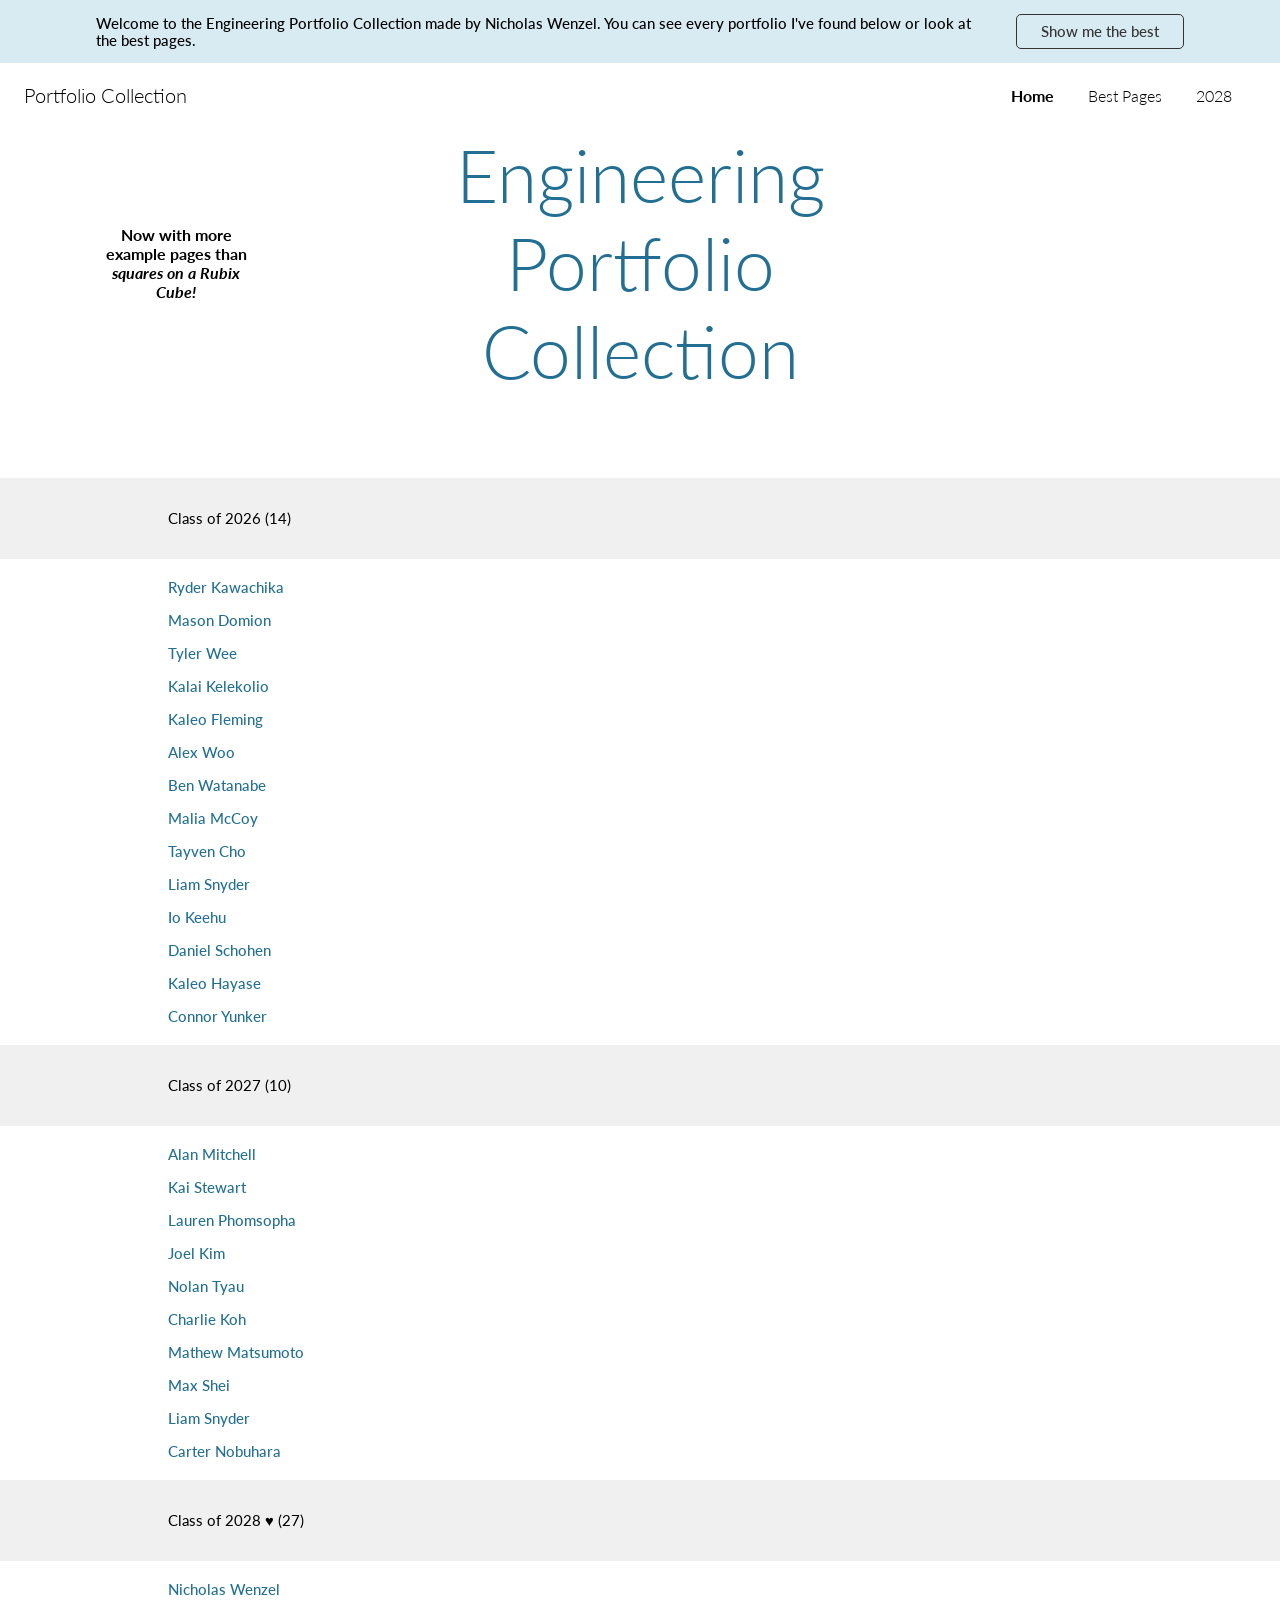
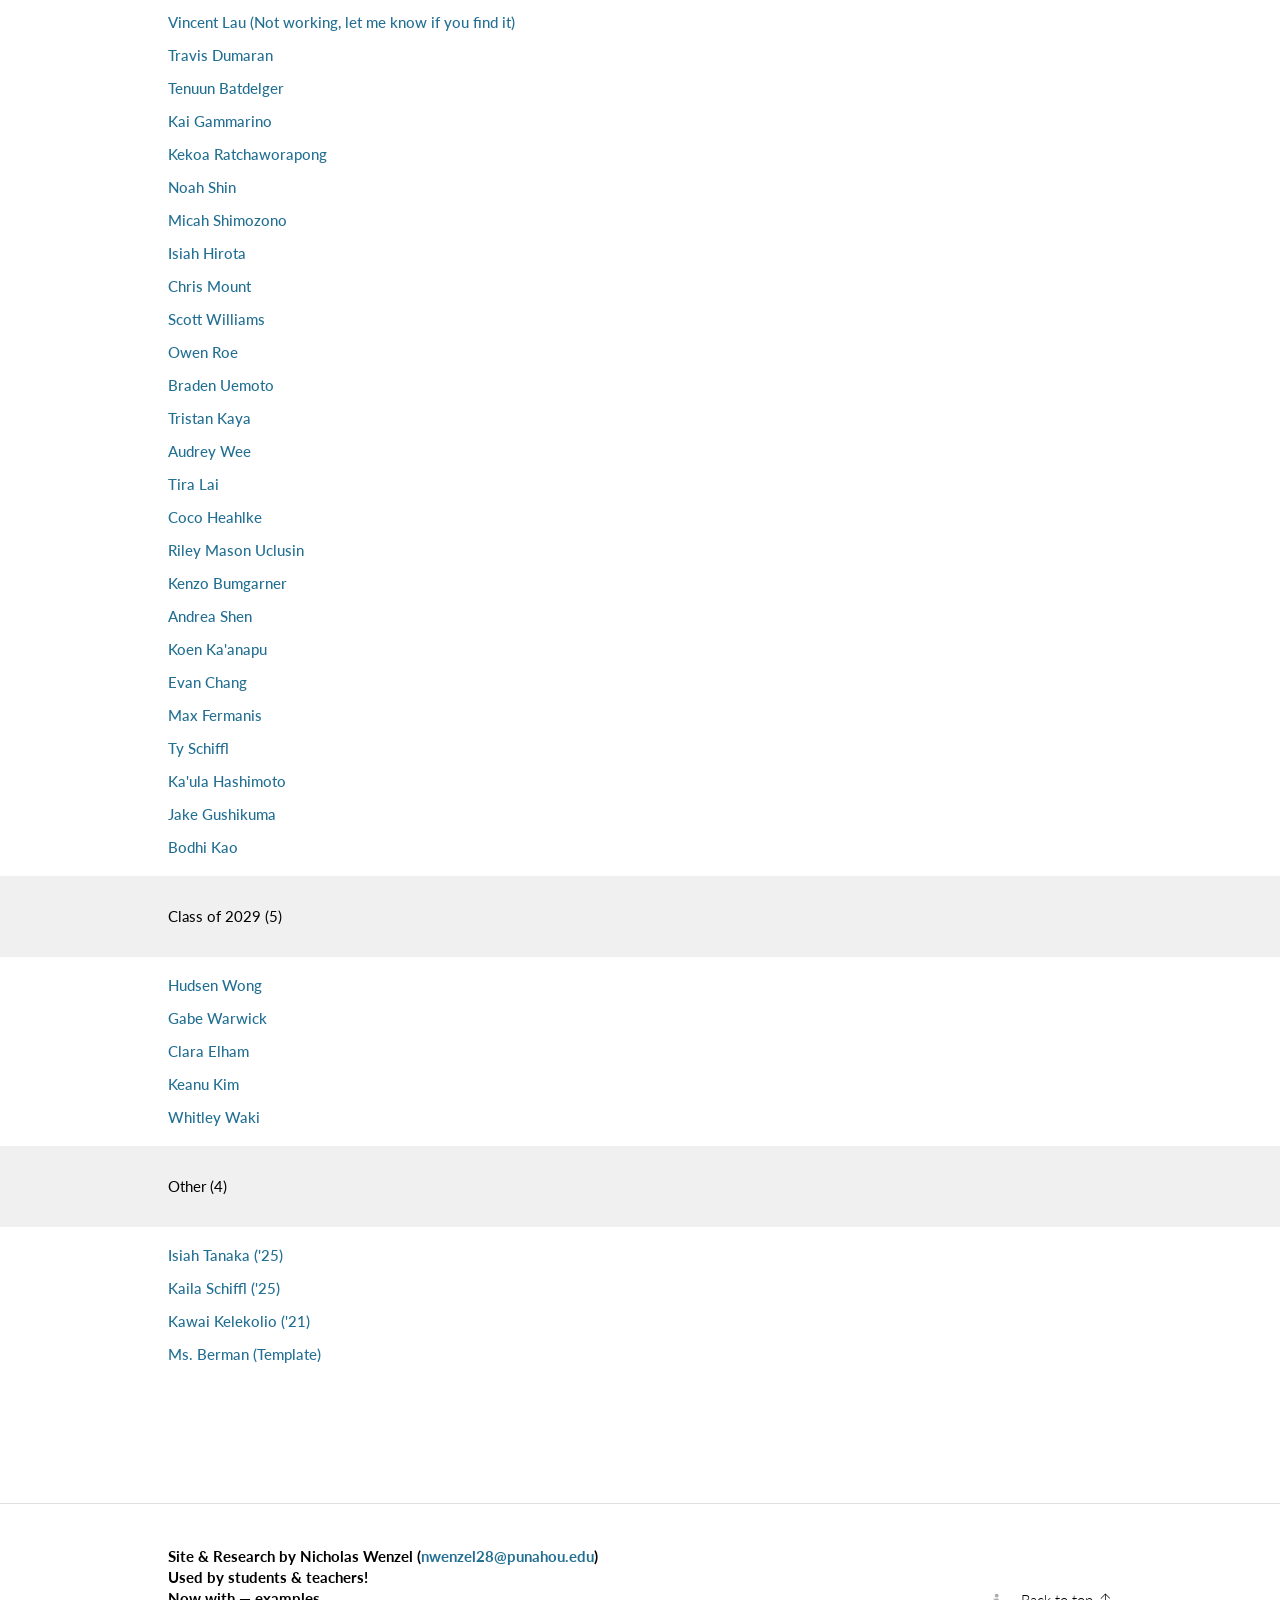
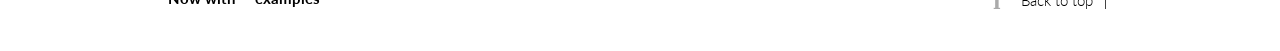
==== index.html @ 146623dc "Add Footer" ====
<!DOCTYPE html>
<html>
<head>
  <link href="https://fonts.googleapis.com/css2?family=Lato:wght@300;400;700&display=swap" rel="stylesheet">
  <meta charset="UTF-8">
  <title>Engineering Portfolio Collection</title>
  <link rel="stylesheet" href="style.css">
</head>
<body>

<div class="sticky-top">
  <div class="banner">
    <span>Welcome to the Engineering Portfolio Collection made by Nicholas Wenzel. You can see every portfolio I've found below or look at the best pages.</span>
    <a href="examples.html" class="banner-btn">Show me the best</a>
  </div>
  <div class="header-top">
    <div class="site-name">Portfolio Collection</div>
    <div class="top-nav">
      <a href="index.html" class="active">Home</a>
      <a href="examples.html">Best Pages</a>
      <a href="numbers.html">2028</a>
    </div>
  </div>
</div>

<header>

  <div class="hero">
    <div class="hero-side">
      <p style="text-align: center;"><strong>Now with more example pages than <em>squares on a Rubix Cube!</em></strong></p>
    </div>
    <h1 style="text-align: center;">Engineering Portfolio<br>Collection</h1>
  </div>

</header>

<main id="portfolio-container"></main>

<footer class="site-footer">
  <div class="footer-left">
    <p>Site &amp; Research by Nicholas Wenzel (<a href="mailto:nwenzel28@punahou.edu">nwenzel28@punahou.edu</a>)</p>
    <p>Used by students &amp; teachers!</p>
    <p>Now with <span id="footer-count">—</span> examples</p>
  </div>
  <div class="footer-right">
    <div class="footer-info-wrap">
      <span class="footer-info-icon">ℹ</span>
      <span class="footer-tooltip" id="footer-tooltip">—</span>
    </div>
    <a href="#" class="footer-top-btn" onclick="window.scrollTo({top:0,behavior:'smooth'});return false;">
      Back to top <span class="footer-arrow">↑</span>
    </a>
  </div>
</footer>

<script src="script.js"></script>
<script>
  window.addEventListener('scroll', function () {
    document.querySelector('.header-top').classList.toggle('scrolled', window.scrollY > 0);
  });

  // Last updated tooltip
  const modified = new Date(document.lastModified);
  const now = new Date();
  const sameDay = modified.toDateString() === now.toDateString();
  const tooltipText = sameDay
    ? 'Last updated today at ' + modified.toLocaleTimeString([], {hour: '2-digit', minute: '2-digit'})
    : 'Last updated ' + modified.toLocaleDateString([], {month: 'long', day: 'numeric', year: 'numeric'});
  document.getElementById('footer-tooltip').textContent = tooltipText;
</script>
</body>
</html>
---- style.css ----
/* ============================= */
/* Base Layout */
/* ============================= */

body {
  margin: 0;
  font-family: 'Lato', sans-serif;
  background-color: #ffffff;
  color: #000000;
  font-weight: 500;
  font-size: 11pt;
}

/* ============================= */
/* Sticky Wrapper (banner + nav) */
/* ============================= */

.sticky-top {
  position: sticky;
  top: 0;
  z-index: 1000;
  background-color: #ffffff;
}

/* Top Row (Site name + Nav) */

.header-top {
  display: flex;
  justify-content: space-between;
  align-items: center;
  padding: 20px 0.5in 20px 0.25in;
  border-bottom: 1px solid transparent;
  transition: border-color 0.2s ease;
}

.header-top.scrolled {
  border-bottom-color: #e0e0e0;
}

/* Top Left Text */

.site-name {
  font-weight: 300; /* Lato Light */
  font-size: 15pt;
}

/* Top Right Navigation */

.top-nav a {
  margin-left: 30px;
  text-decoration: none;
  font-size: 12pt;
  font-weight: 300; /* Light by default */
  color: #000000; /* Same as title */
}

.top-nav a.active {
  font-weight: 700; /* Bold current page */
}

.top-nav a:hover {
  text-decoration: none;
  font-weight: 400;
}

.top-nav a.active:hover {
  color: #000000;
  font-weight: 700;
}

/* ============================= */
/* Title */
/* ============================= */

h1 {
  margin: 0;
  font-size: 55pt;
  font-weight: 300;
  color: #226f93;
  text-align: center;
  flex: 1;
}

/* ============================= */
/* Banner */
/* ============================= */

.banner {
  background-color: #d8eaf2;
  padding: 14px 1in;
  font-size: 11pt;
  font-weight: 500;
  display: flex;
  justify-content: center;
  align-items: center;
  gap: 28px;
  min-height: 15px;
}

.banner-btn {
  border: 1px solid #333;
  padding: 8px 24px;
  font-size: 11pt;
  font-weight: 500;
  text-decoration: none;
  color: #333;
  white-space: nowrap;
  margin-left: 0;
  border-radius: 5px;
  flex-shrink: 0;
}

.banner-btn:hover {
  background-color: #567;
  color: #fff;
  text-decoration: none;
  font-weight: 700;

}

/* ============================= */
/* Hero Section */
/* ============================= */

.hero {
  position: relative;
  display: flex;
  align-items: center;
  justify-content: center;
  padding: 60px 1in;
  min-height: 150px;
}

.hero h1 {
  position: absolute;
  left: 50%;
  transform: translateX(-50%);
  text-align: center;
  pointer-events: none;
}

.hero-side {
  width: 160px;
  font-size: 14pt;
  flex-shrink: 0;
  align-self: center;
  position: relative;
  z-index: 1;
  margin-right: auto;
}

/* ============================= */
/* Main Content */
/* ============================= */

main {
  padding: 60px 1.75in; /* 1 inch margin */
}

/* ============================= */
/* Section Headers */
/* ============================= */

h2 {
  background-color: #f0f0f0;
  padding: 32px 1.75in;
  margin: 20px -1.75in 20px -1.75in;
  font-size: 11pt;
  font-weight: 400;
}

/* ============================= */
/* Section Layout */
/* ============================= */

section {
  margin-bottom: 20px;
}

ul {
  list-style: none;
  padding-left: 0
}

/* ============================= */
/* Lists */
/* ============================= */

li {
  margin: 16px 0;
  font-size: 11pt;
}

a {
  color: #226f93; /* same as title */
  text-decoration: none;
}

a:hover {
  text-decoration: underline;
}

/* ============================= */
/* Paragraphs */
/* ============================= */

p {
  font-size: 12pt;
  padding: 16px 0;
}

/* ============================= */
/* Footer */
/* ============================= */

.site-footer {
  display: flex;
  justify-content: space-between;
  align-items: flex-end;
  padding: 40px 1.75in;
  border-top: 1px solid #e0e0e0;
  margin-top: 60px;
}

.footer-left p {
  margin: 4px 0;
  font-size: 11pt;
  font-weight: 700;
  padding: 0;
}

.footer-left a {
  color: #226f93;
  font-weight: 700;
}

.footer-right {
  display: flex;
  align-items: center;
  gap: 20px;
}

.footer-top-btn {
  font-family: 'Lato', sans-serif;
  font-size: 11pt;
  font-weight: 300;
  color: #000000;
  text-decoration: none;
  display: flex;
  align-items: center;
  gap: 6px;
  transition: font-weight 0.15s ease;
}

.footer-top-btn:hover {
  font-weight: 400;
  text-decoration: none;
}

.footer-arrow {
  font-weight: 300;
  font-size: 13pt;
}

.footer-info-wrap {
  position: relative;
  display: flex;
  align-items: center;
}

.footer-info-icon {
  font-size: 15pt;
  color: #aaaaaa;
  cursor: default;
  line-height: 1;
}

.footer-tooltip {
  display: none;
  position: absolute;
  bottom: calc(100% + 8px);
  right: 0;
  background-color: #333;
  color: #fff;
  font-size: 9.5pt;
  font-weight: 300;
  padding: 6px 12px;
  border-radius: 5px;
  white-space: nowrap;
  pointer-events: none;
}

.footer-info-wrap:hover .footer-tooltip {
  display: block;
}
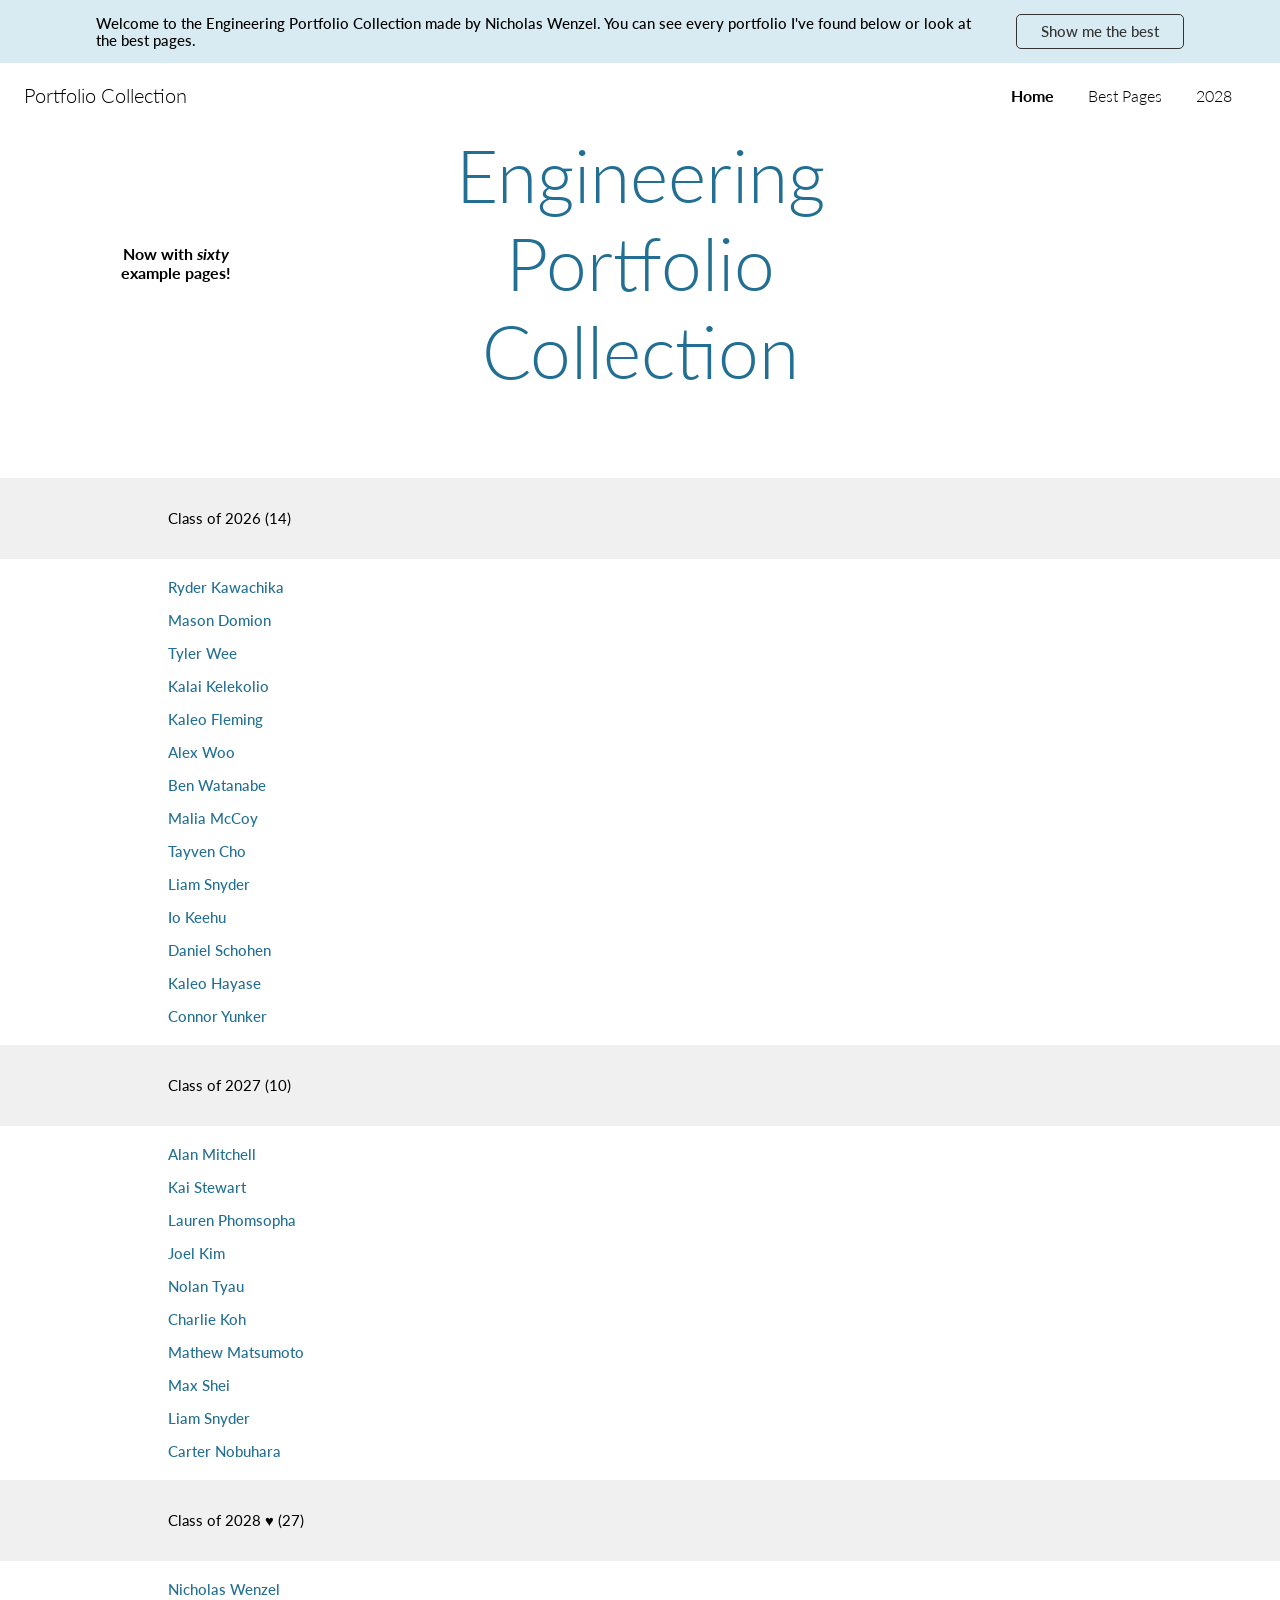
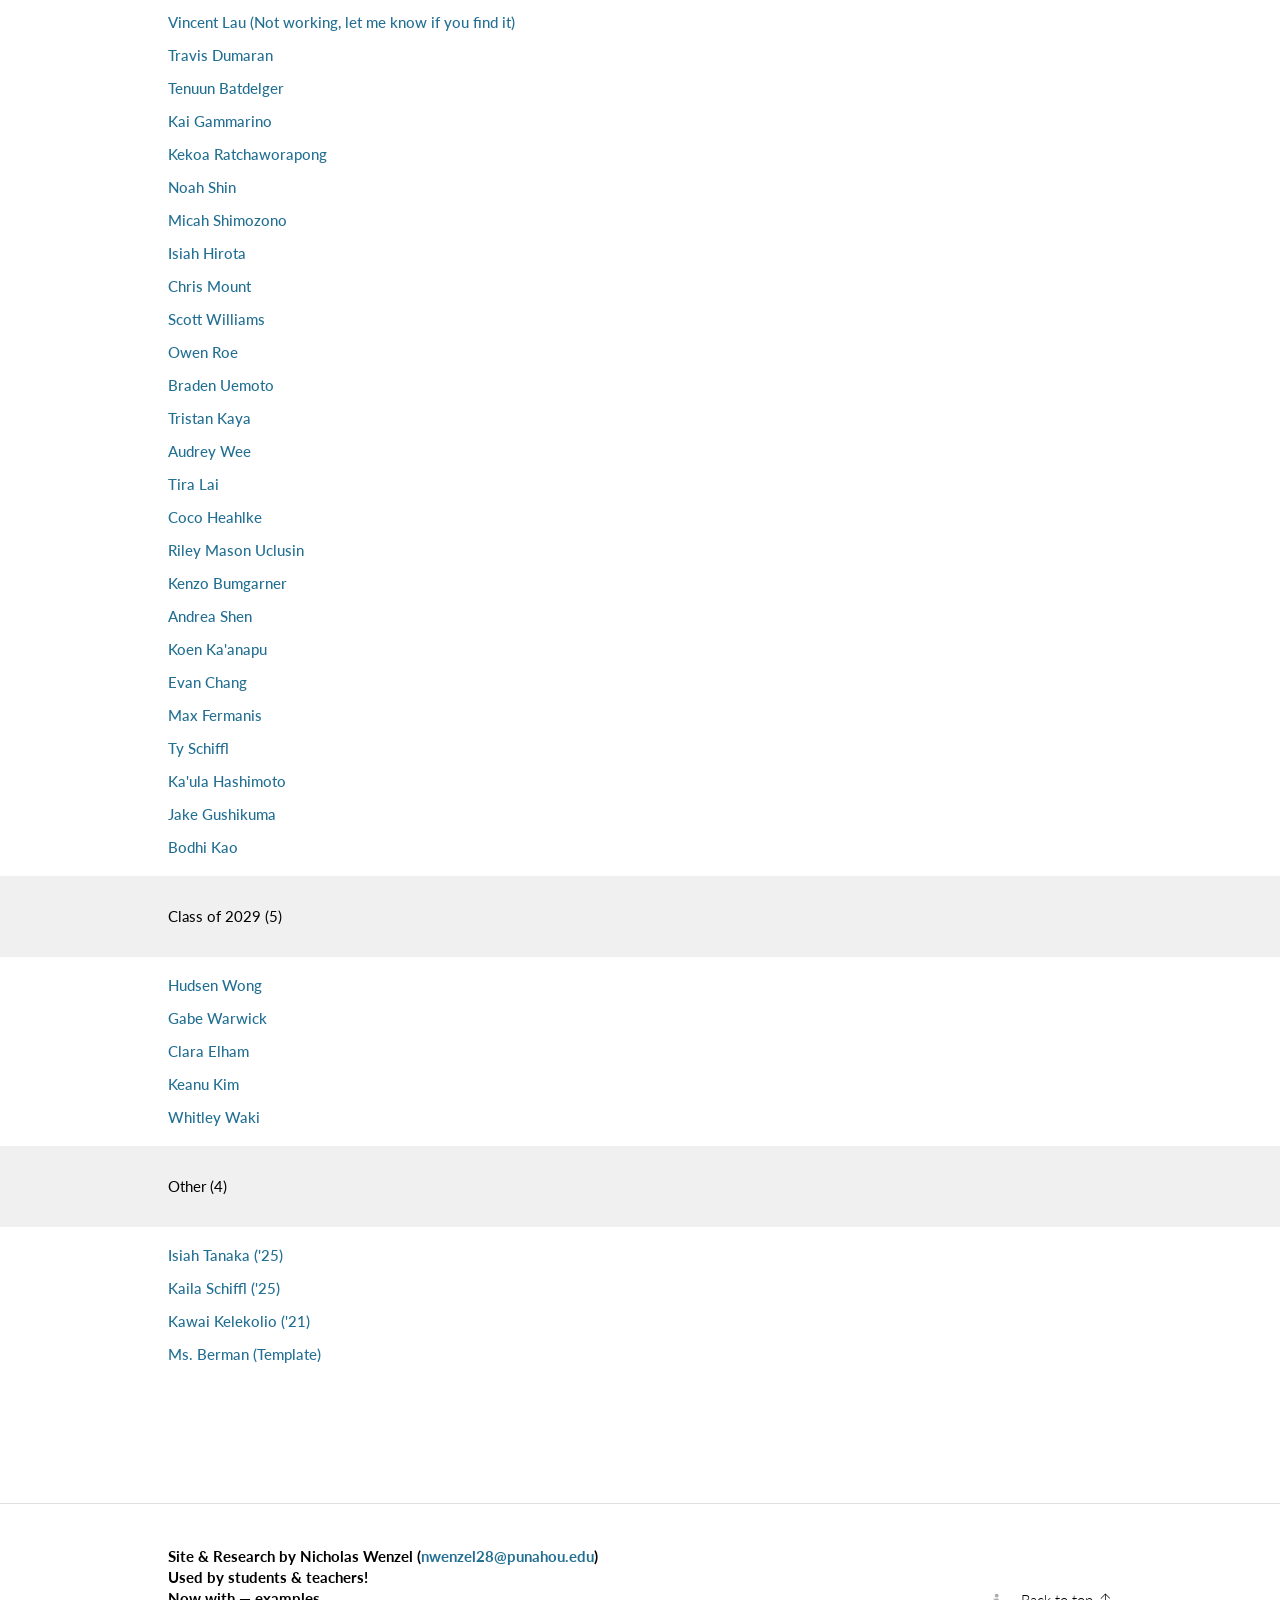
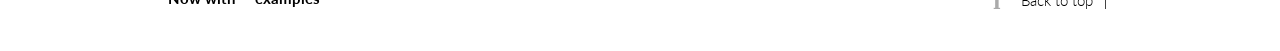
==== commit 12ddd47f: "Fix Hero" ====
--- a/index.html
+++ b/index.html
@@ -27,7 +27,7 @@
 
   <div class="hero">
     <div class="hero-side">
-      <p style="text-align: center;"><strong>Now with more example pages than <em>squares on a Rubix Cube!</em></strong></p>
+      <p style="text-align: center;"><strong>Now with <em>sixty</em> example pages!</strong></p>
     </div>
     <h1 style="text-align: center;">Engineering Portfolio<br>Collection</h1>
   </div>
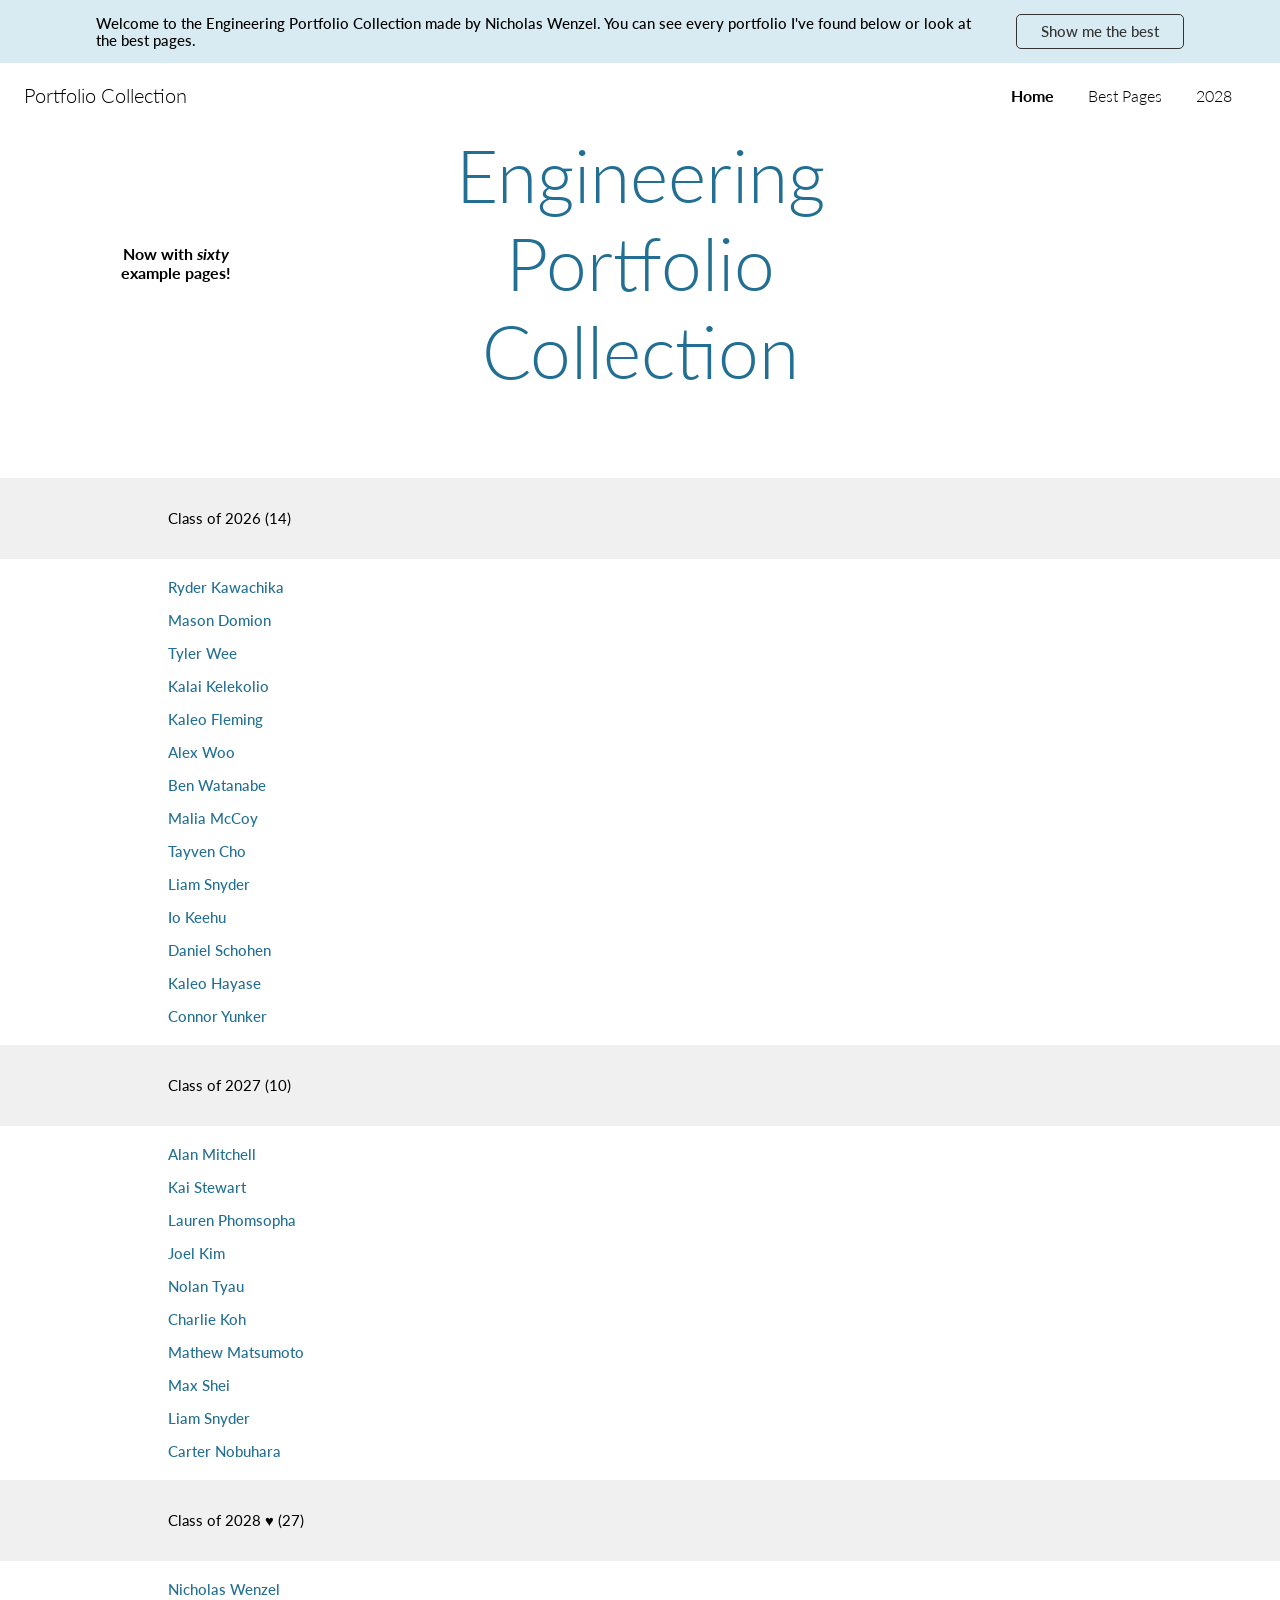
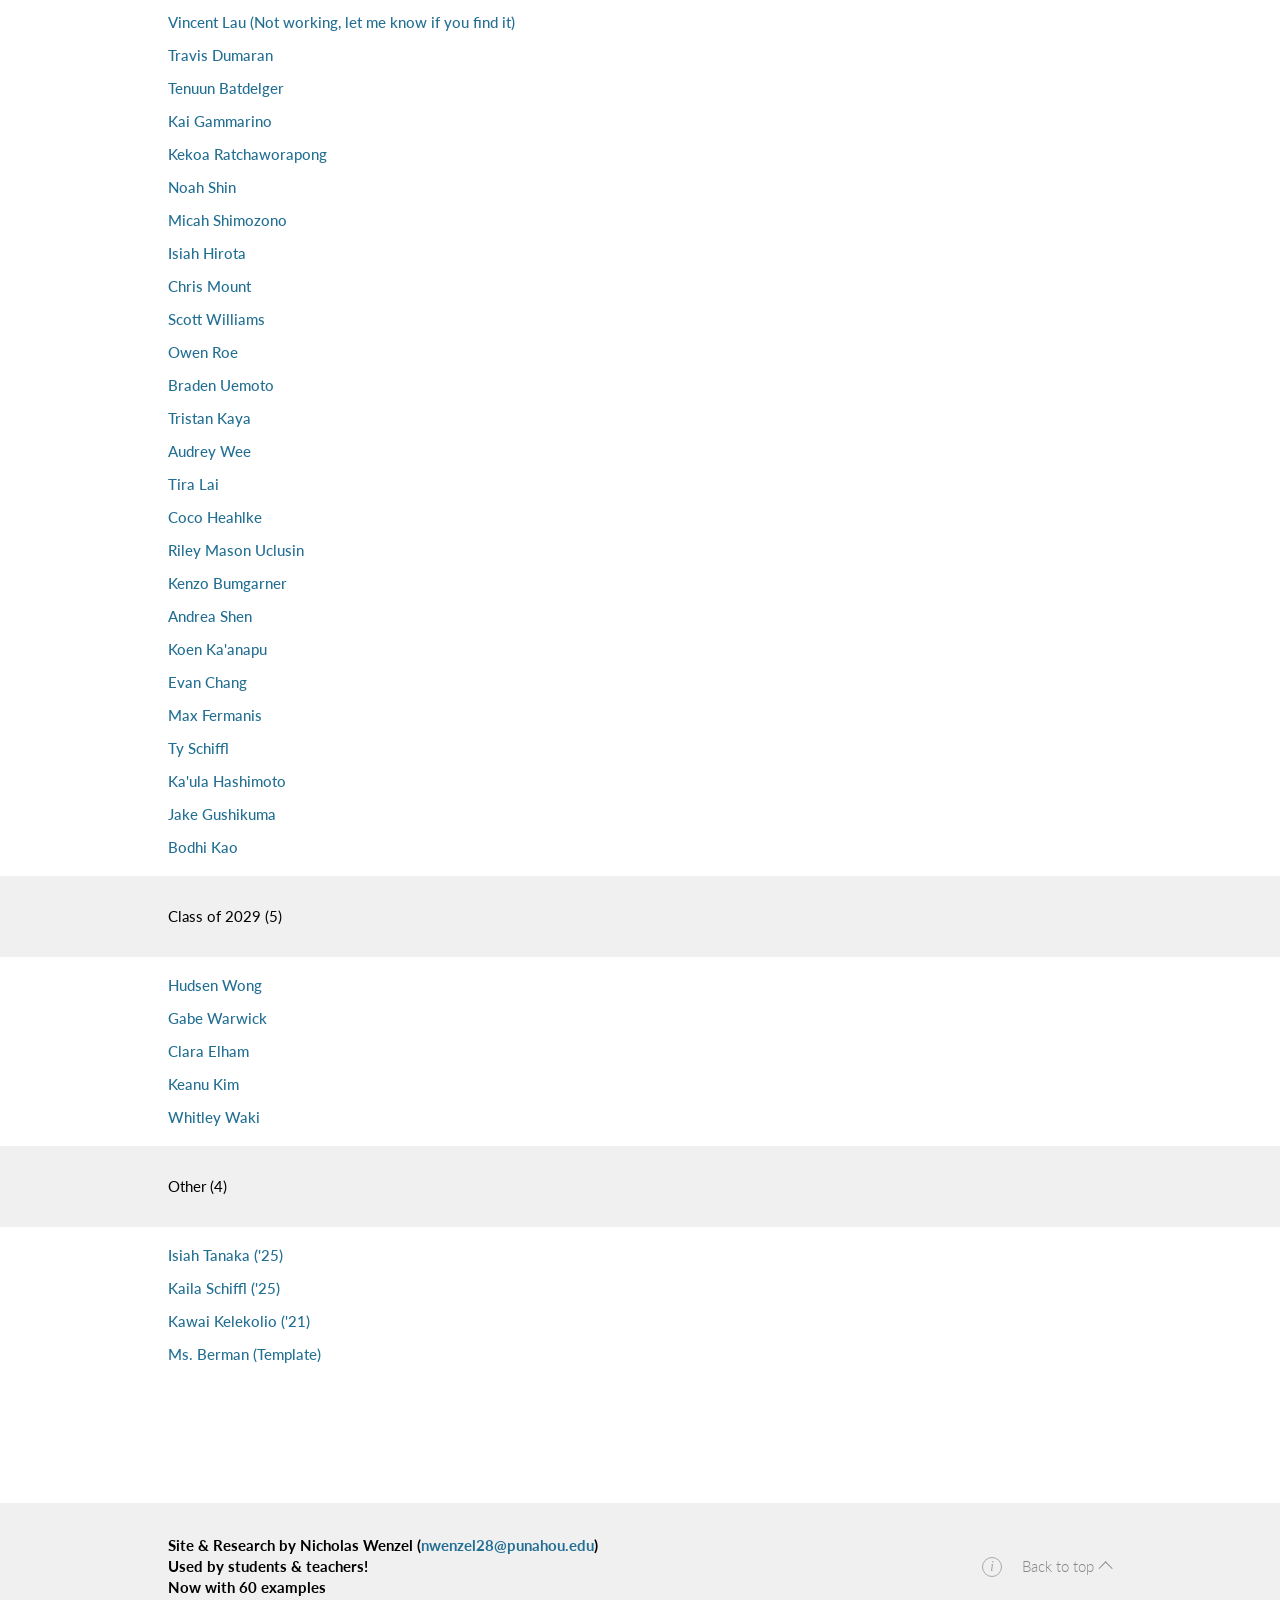
==== commit 5024e4be: "Better Footer Logic & UI" ====
--- a/index.html
+++ b/index.html
@@ -44,11 +44,11 @@
   </div>
   <div class="footer-right">
     <div class="footer-info-wrap">
-      <span class="footer-info-icon">ℹ</span>
+      <span class="footer-info-icon"><span class="footer-info-i">i</span></span>
       <span class="footer-tooltip" id="footer-tooltip">—</span>
     </div>
     <a href="#" class="footer-top-btn" onclick="window.scrollTo({top:0,behavior:'smooth'});return false;">
-      Back to top <span class="footer-arrow">↑</span>
+      Back to top <span class="footer-arrow"></span>
     </a>
   </div>
 </footer>
--- a/style.css
+++ b/style.css
@@ -216,9 +216,9 @@
 .site-footer {
   display: flex;
   justify-content: space-between;
-  align-items: flex-end;
-  padding: 40px 1.75in;
-  border-top: 1px solid #e0e0e0;
+  align-items: center;
+  padding: 30px 1.75in;
+  background-color: #f0f0f0;
   margin-top: 60px;
 }
 
@@ -240,28 +240,35 @@
   gap: 20px;
 }
 
+/* Back to top button - use color change instead of font-weight to avoid layout shift */
 .footer-top-btn {
   font-family: 'Lato', sans-serif;
   font-size: 11pt;
   font-weight: 300;
+  color: #888888;
+  text-decoration: none;
+  display: flex;
+  align-items: center;
+  gap: 8px;
+  transition: color 0.15s ease;
+}
+
+.footer-top-btn:hover {
   color: #000000;
   text-decoration: none;
-  display: flex;
-  align-items: center;
-  gap: 6px;
-  transition: font-weight 0.15s ease;
-}
-
-.footer-top-btn:hover {
-  font-weight: 400;
-  text-decoration: none;
-}
-
+}
+
+/* Thin CSS arrow instead of unicode */
 .footer-arrow {
-  font-weight: 300;
-  font-size: 13pt;
-}
-
+  display: inline-block;
+  width: 9px;
+  height: 9px;
+  border-left: 1px solid currentColor;
+  border-top: 1px solid currentColor;
+  transform: rotate(45deg) translateY(2px);
+}
+
+/* Info icon - clean CSS circle */
 .footer-info-wrap {
   position: relative;
   display: flex;
@@ -269,10 +276,23 @@
 }
 
 .footer-info-icon {
-  font-size: 15pt;
+  width: 18px;
+  height: 18px;
+  border-radius: 50%;
+  border: 1px solid #aaaaaa;
+  display: flex;
+  align-items: center;
+  justify-content: center;
+  cursor: default;
+}
+
+.footer-info-i {
+  font-family: Georgia, serif;
+  font-style: italic;
+  font-size: 11pt;
   color: #aaaaaa;
-  cursor: default;
   line-height: 1;
+  user-select: none;
 }
 
 .footer-tooltip {
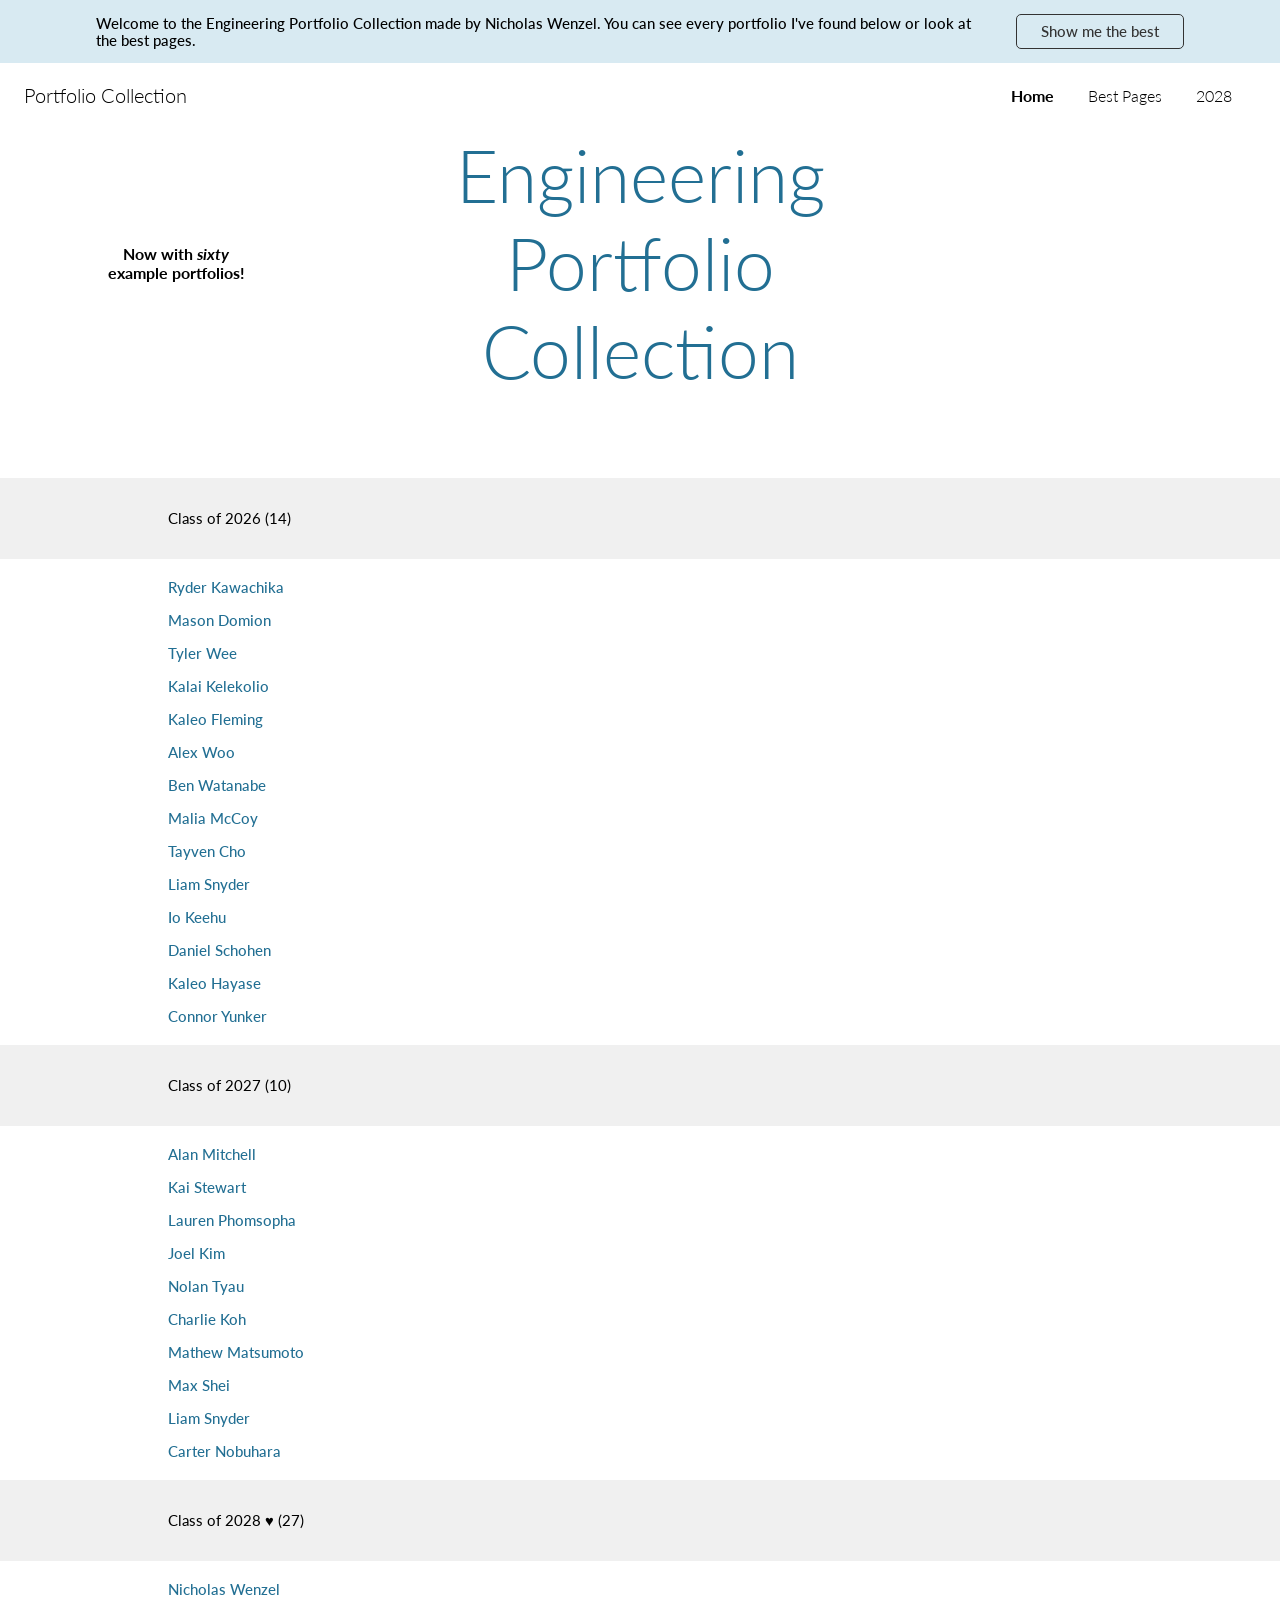
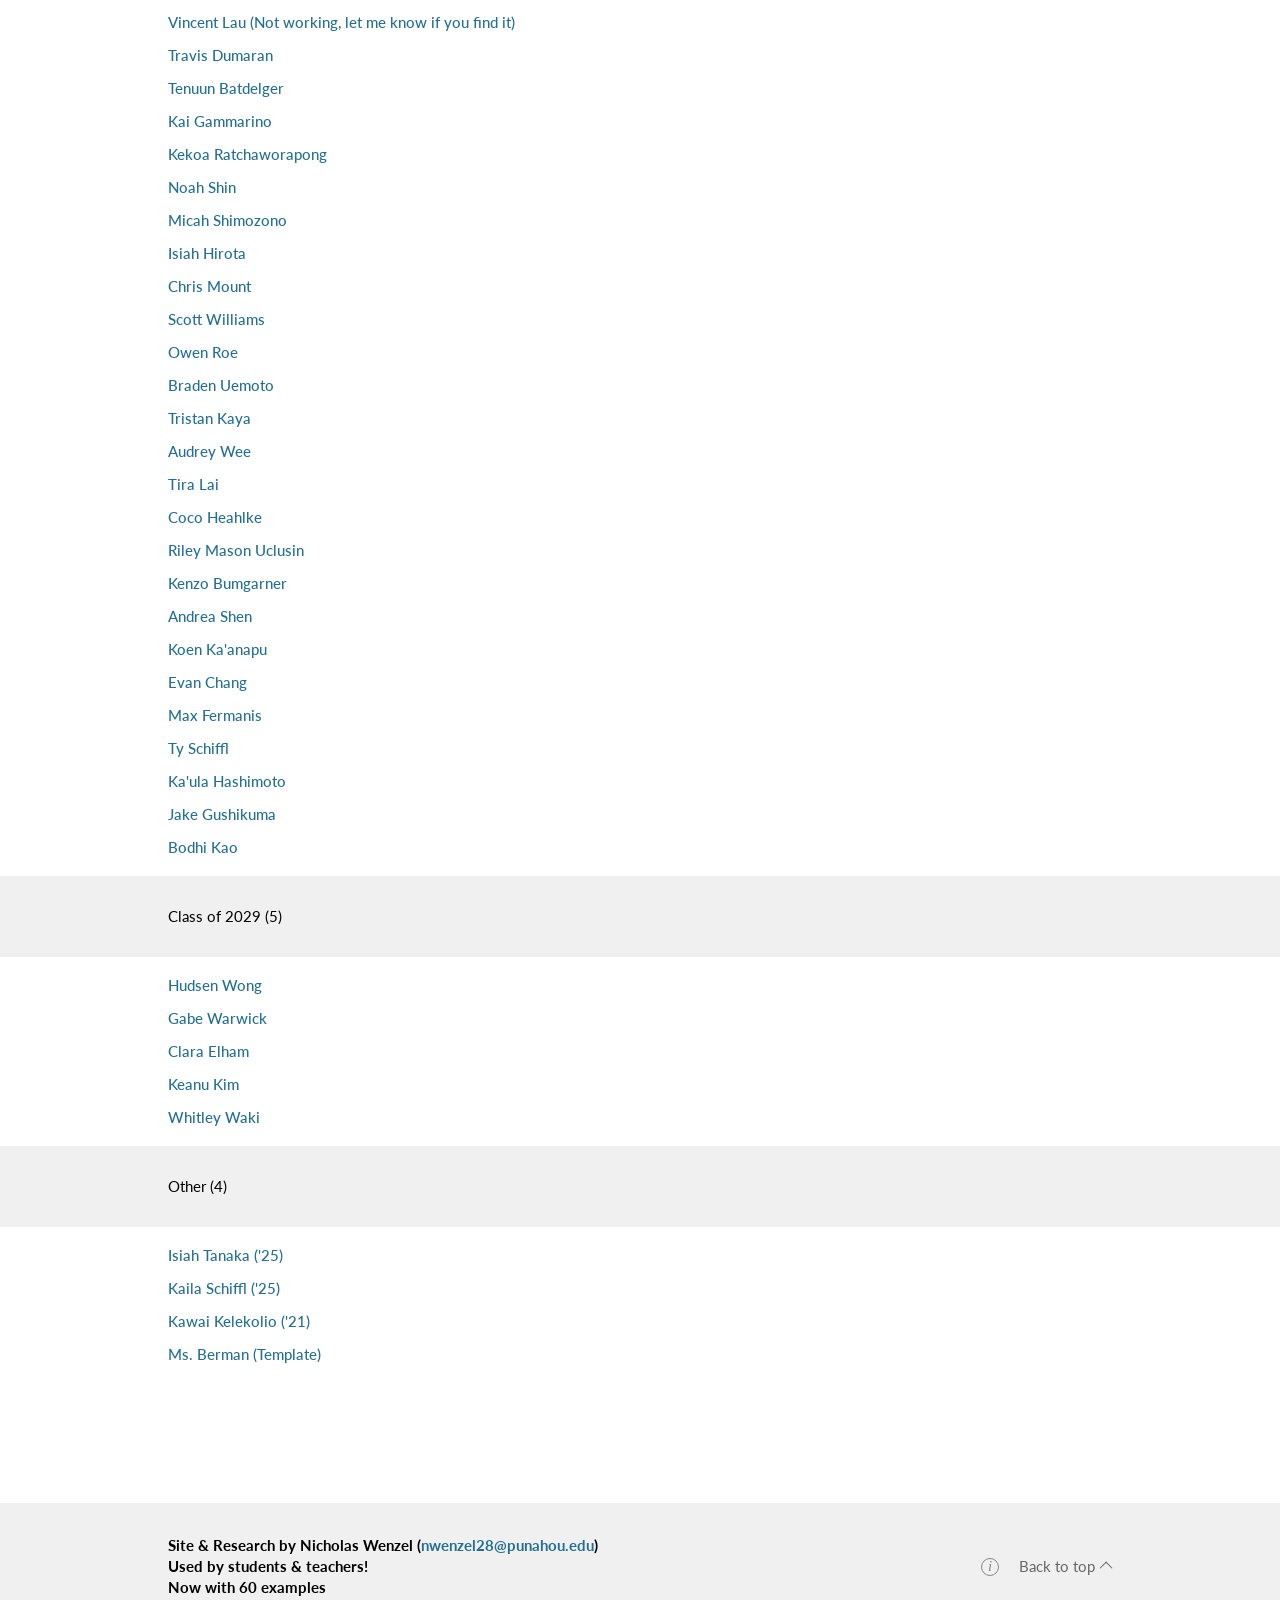
==== commit 11b25aad: "Equivalent Expressions Template" ====
--- a/index.html
+++ b/index.html
@@ -27,7 +27,7 @@
 
   <div class="hero">
     <div class="hero-side">
-      <p style="text-align: center;"><strong>Now with <em>sixty</em> example pages!</strong></p>
+      <p style="text-align: center;"><strong>Now with <em>sixty</em> example portfolios!</strong></p>
     </div>
     <h1 style="text-align: center;">Engineering Portfolio<br>Collection</h1>
   </div>
--- a/style.css
+++ b/style.css
@@ -115,6 +115,7 @@
   color: #fff;
   text-decoration: none;
   font-weight: 700;
+  padding: 8px 22px;
 
 }
 
@@ -169,6 +170,16 @@
   font-weight: 400;
 }
 
+h3 {
+  background-color: #f0f0f0;
+  padding: 32px 1.75in;
+  margin: 20px -1.75in 20px -1.75in;
+  font-size: 11pt;
+  font-weight: 700;
+  font-family: 'Bree Serif', serif;
+  text-align: center;
+}
+
 /* ============================= */
 /* Section Layout */
 /* ============================= */
@@ -244,8 +255,8 @@
 .footer-top-btn {
   font-family: 'Lato', sans-serif;
   font-size: 11pt;
-  font-weight: 300;
-  color: #888888;
+  font-weight: 400;
+  color: #666666;
   text-decoration: none;
   display: flex;
   align-items: center;
@@ -261,8 +272,8 @@
 /* Thin CSS arrow instead of unicode */
 .footer-arrow {
   display: inline-block;
-  width: 9px;
-  height: 9px;
+  width: 8px;
+  height: 8px;
   border-left: 1px solid currentColor;
   border-top: 1px solid currentColor;
   transform: rotate(45deg) translateY(2px);
@@ -276,10 +287,10 @@
 }
 
 .footer-info-icon {
-  width: 18px;
-  height: 18px;
+  width: 16px;
+  height: 16px;
   border-radius: 50%;
-  border: 1px solid #aaaaaa;
+  border: 1px solid #888888;
   display: flex;
   align-items: center;
   justify-content: center;
@@ -290,7 +301,7 @@
   font-family: Georgia, serif;
   font-style: italic;
   font-size: 11pt;
-  color: #aaaaaa;
+  color: #888888;
   line-height: 1;
   user-select: none;
 }
@@ -300,7 +311,7 @@
   position: absolute;
   bottom: calc(100% + 8px);
   right: 0;
-  background-color: #333;
+  background-color: #456;
   color: #fff;
   font-size: 9.5pt;
   font-weight: 300;
@@ -312,4 +323,29 @@
 
 .footer-info-wrap:hover .footer-tooltip {
   display: block;
+}
+/* ============================= */
+/* Expressions (2028 equivalent) */
+/* ============================= */
+
+.expression-row {
+  display: flex;
+  justify-content: space-between;
+  align-items: baseline;
+  padding: 0;
+  margin: 0;
+}
+
+.expression-left {
+  font-size: 11pt;
+  font-weight: 400;
+  font-family: 'Lato', sans-serif;
+}
+
+.expression-right {
+  font-size: 11pt;
+  font-weight: 400;
+  font-family: 'Lato', sans-serif;
+  color: #666666;
+  text-align: right;
 }
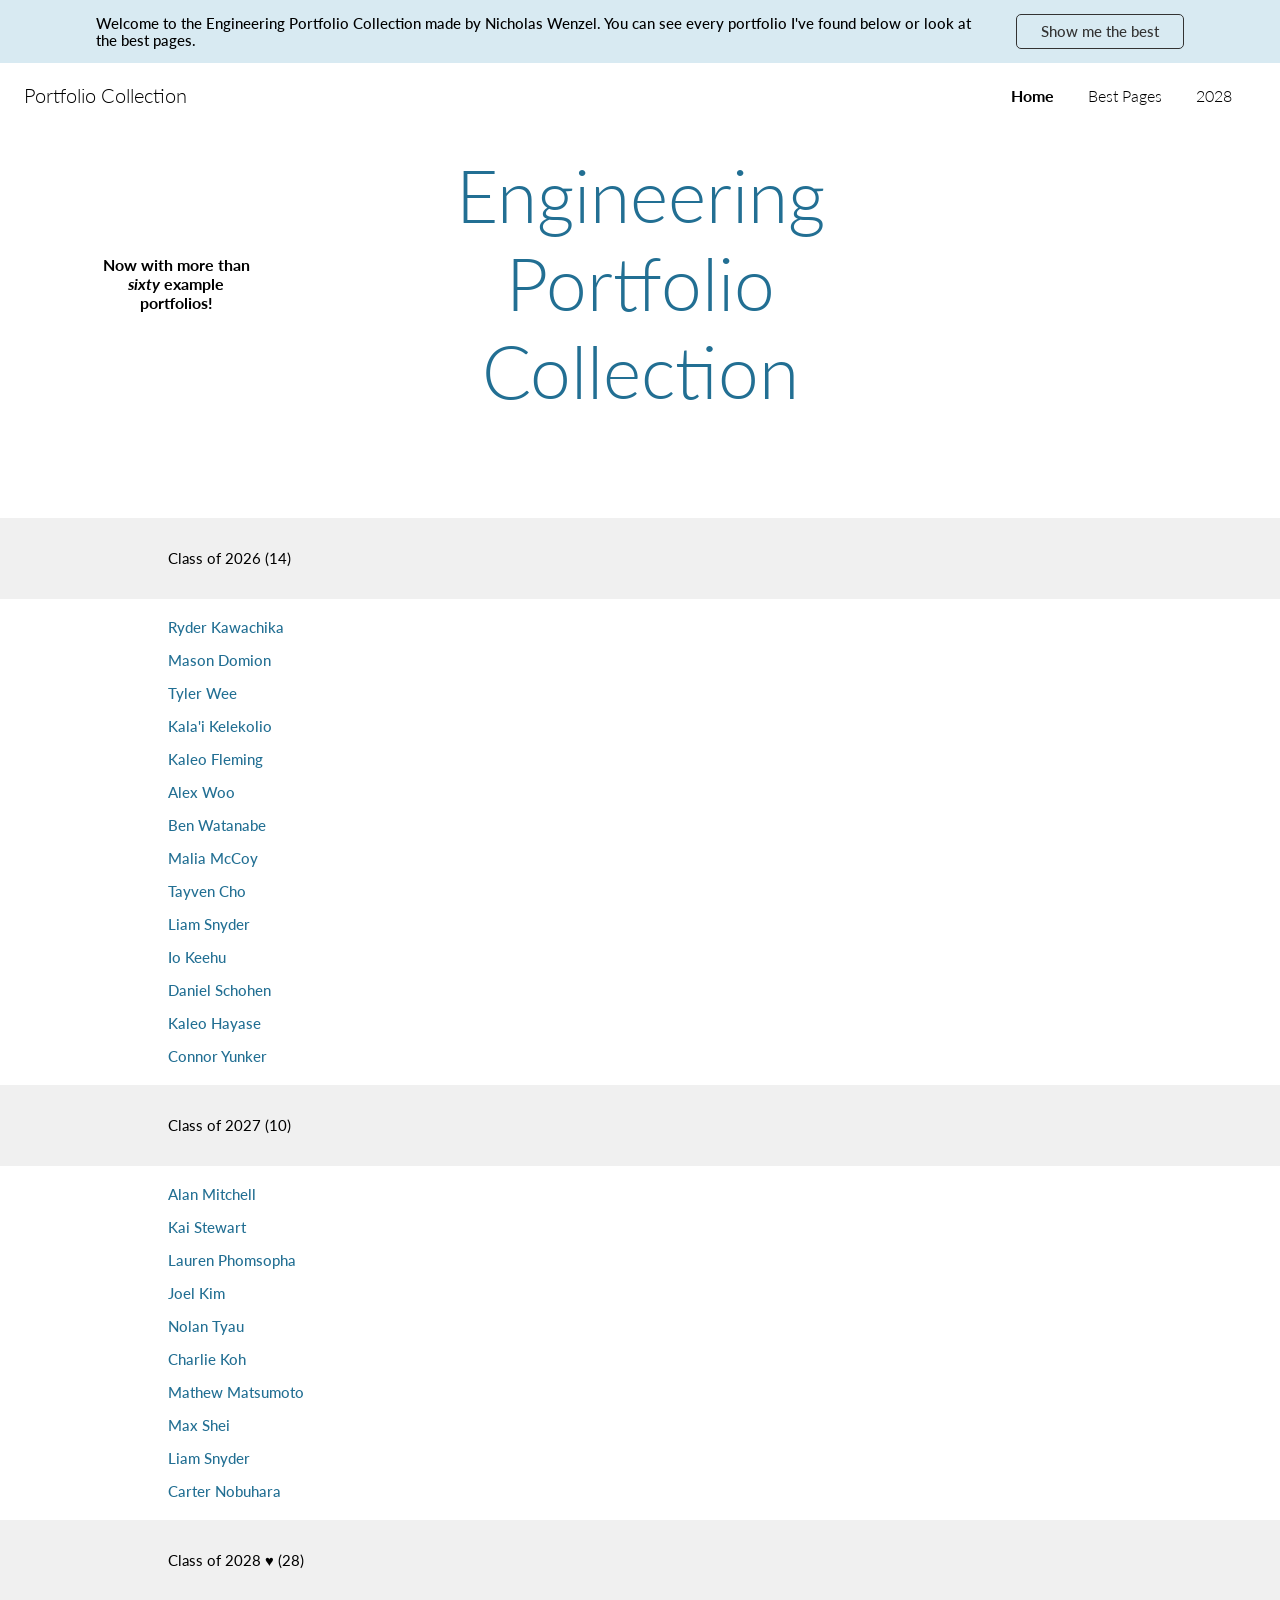
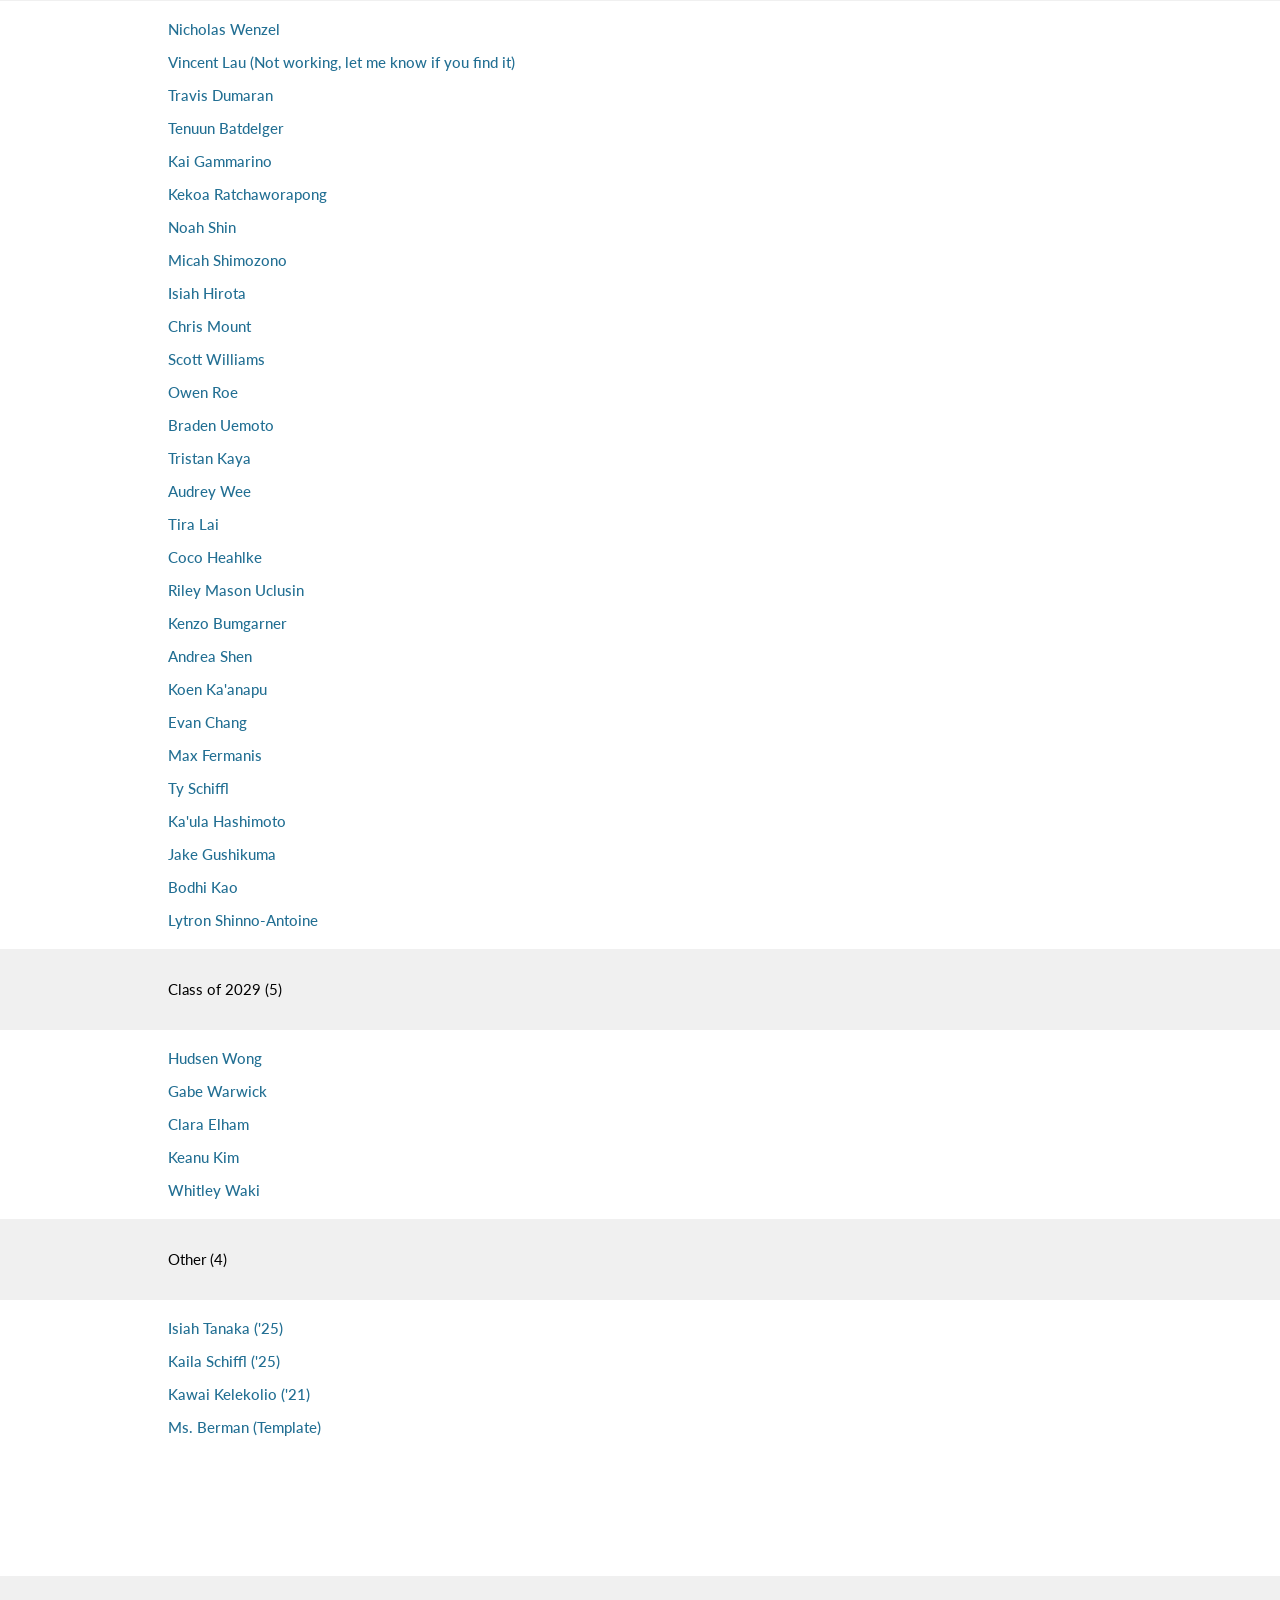
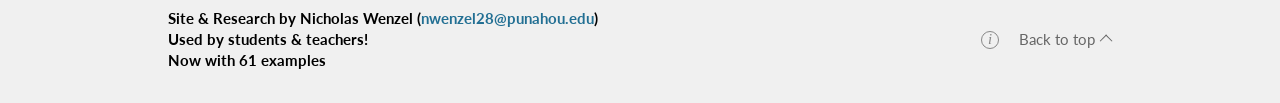
==== commit bca0a8a8: "Update index.html" ====
--- a/index.html
+++ b/index.html
@@ -27,7 +27,7 @@
 
   <div class="hero">
     <div class="hero-side">
-      <p style="text-align: center;"><strong>Now with <em>sixty</em> example portfolios!</strong></p>
+      <p style="text-align: center;"><strong>Now with more than <em>sixty</em> example portfolios!</strong></p>
     </div>
     <h1 style="text-align: center;">Engineering Portfolio<br>Collection</h1>
   </div>
--- a/style.css
+++ b/style.css
@@ -128,8 +128,8 @@
   display: flex;
   align-items: center;
   justify-content: center;
-  padding: 60px 1in;
-  min-height: 150px;
+  padding: 30px 1in;
+  min-height: 250px;
 }
 
 .hero h1 {
@@ -348,4 +348,83 @@
   font-family: 'Lato', sans-serif;
   color: #666666;
   text-align: right;
+}
+
+/* ============================= */
+/* Example Pages Cards           */
+/* ============================= */
+
+#examples-container {
+  padding: 40px 0.5in;
+  display: flex;
+  flex-direction: column;
+  gap: 40px;
+}
+
+.example-card {
+  display: flex;
+  align-items: stretch;
+  gap: 12px;
+  min-height: 0;
+}
+
+.example-img-wrap {
+  flex: 3;
+  min-width: 0;
+  aspect-ratio: 16 / 8.8;
+  overflow: hidden;
+  border-radius: 12px;
+  background-color: #cccccc;
+}
+
+.example-img {
+  width: 100%;
+  height: 100%;
+  object-fit: cover;
+  object-position: top;
+  display: block;
+}
+
+.example-info {
+  flex: 1.3;
+  background-color: #f0f0f0;
+  border-radius: 12px;
+  padding: 36px 40px;
+  display: flex;
+  flex-direction: column;
+  justify-content: center;
+  gap: 10px;
+  min-width: 0;
+}
+
+.example-category {
+  font-size: 9.5pt;
+  font-weight: 700;
+  text-transform: uppercase;
+  letter-spacing: 0.08em;
+  color: #888888;
+  margin: 0;
+  padding: 0;
+}
+
+.example-name {
+  font-size: 16pt;
+  font-weight: 300;
+  color: #226f93;
+  text-decoration: none;
+  display: block;
+  line-height: 1.2;
+}
+
+.example-name:hover {
+  text-decoration: underline;
+}
+
+.example-desc {
+  font-size: 11pt;
+  font-weight: 400;
+  color: #333333;
+  line-height: 1.6;
+  margin: 0;
+  padding: 0;
 }
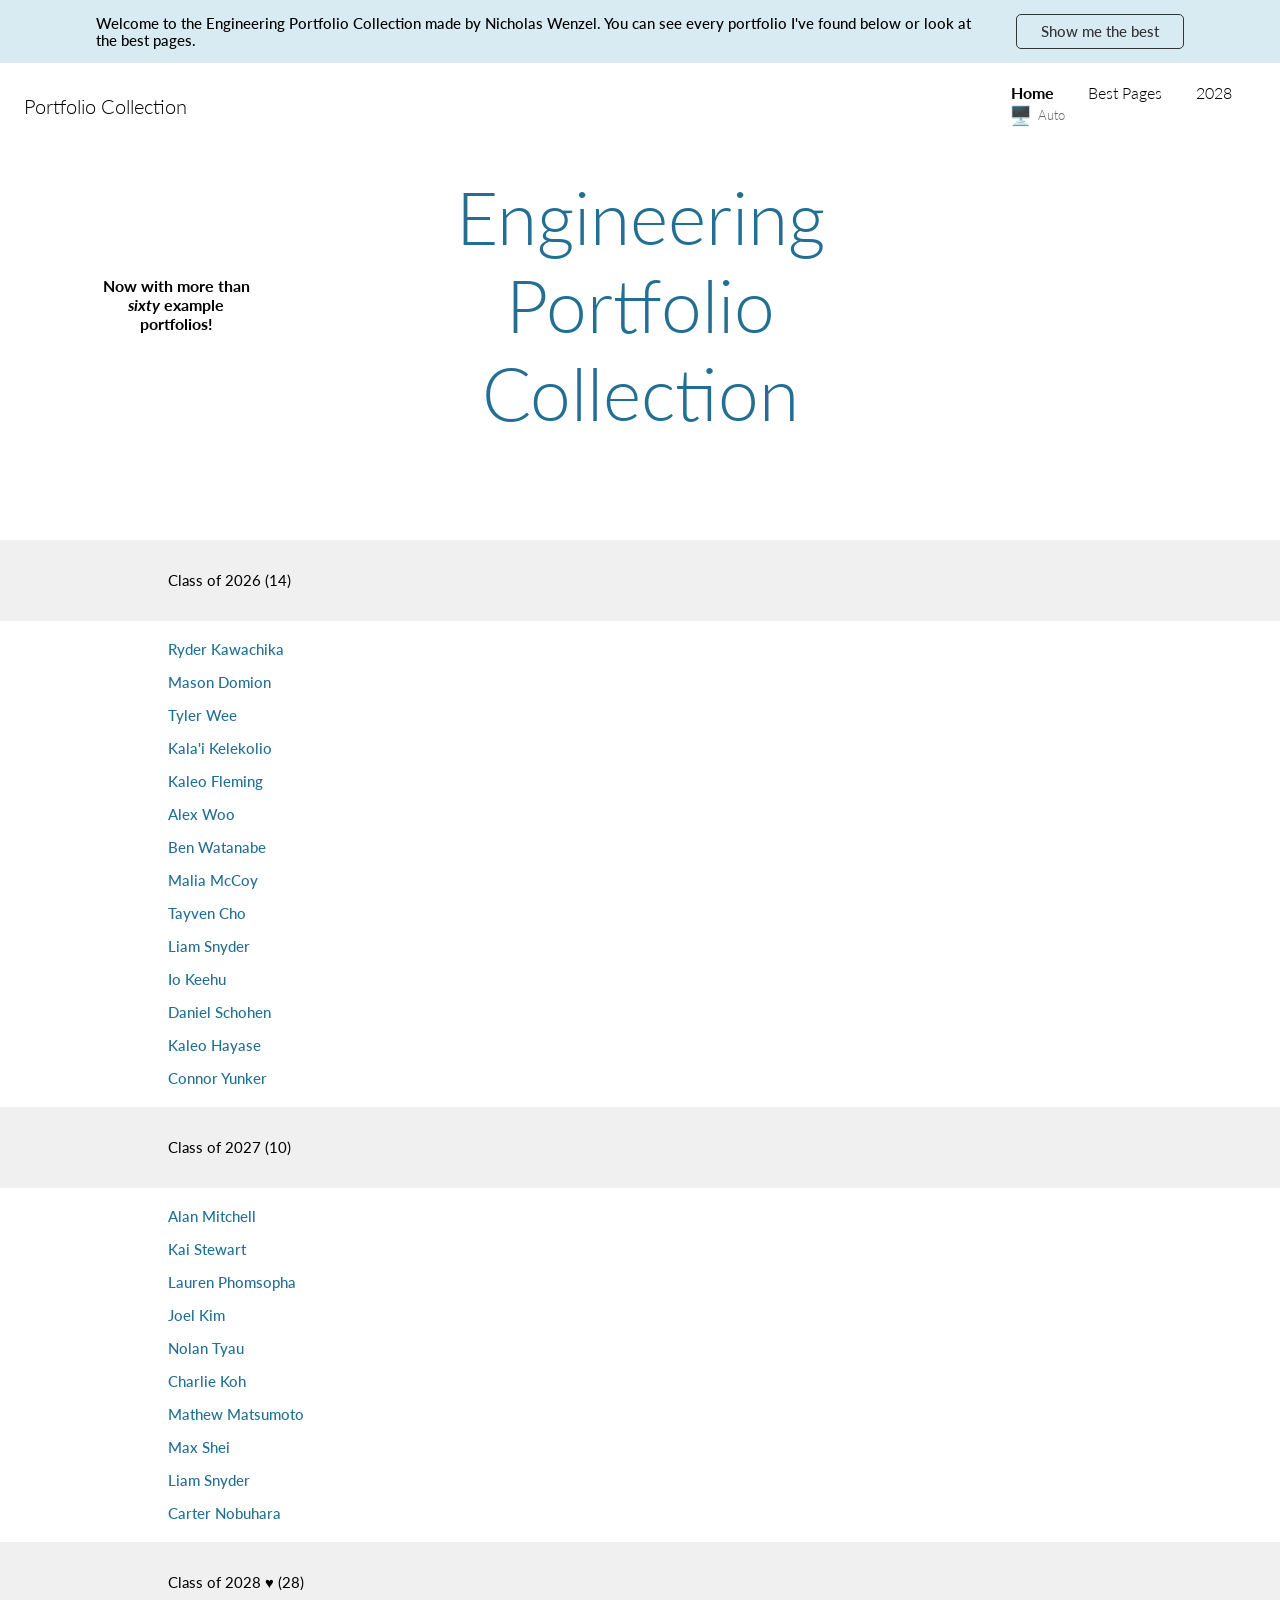
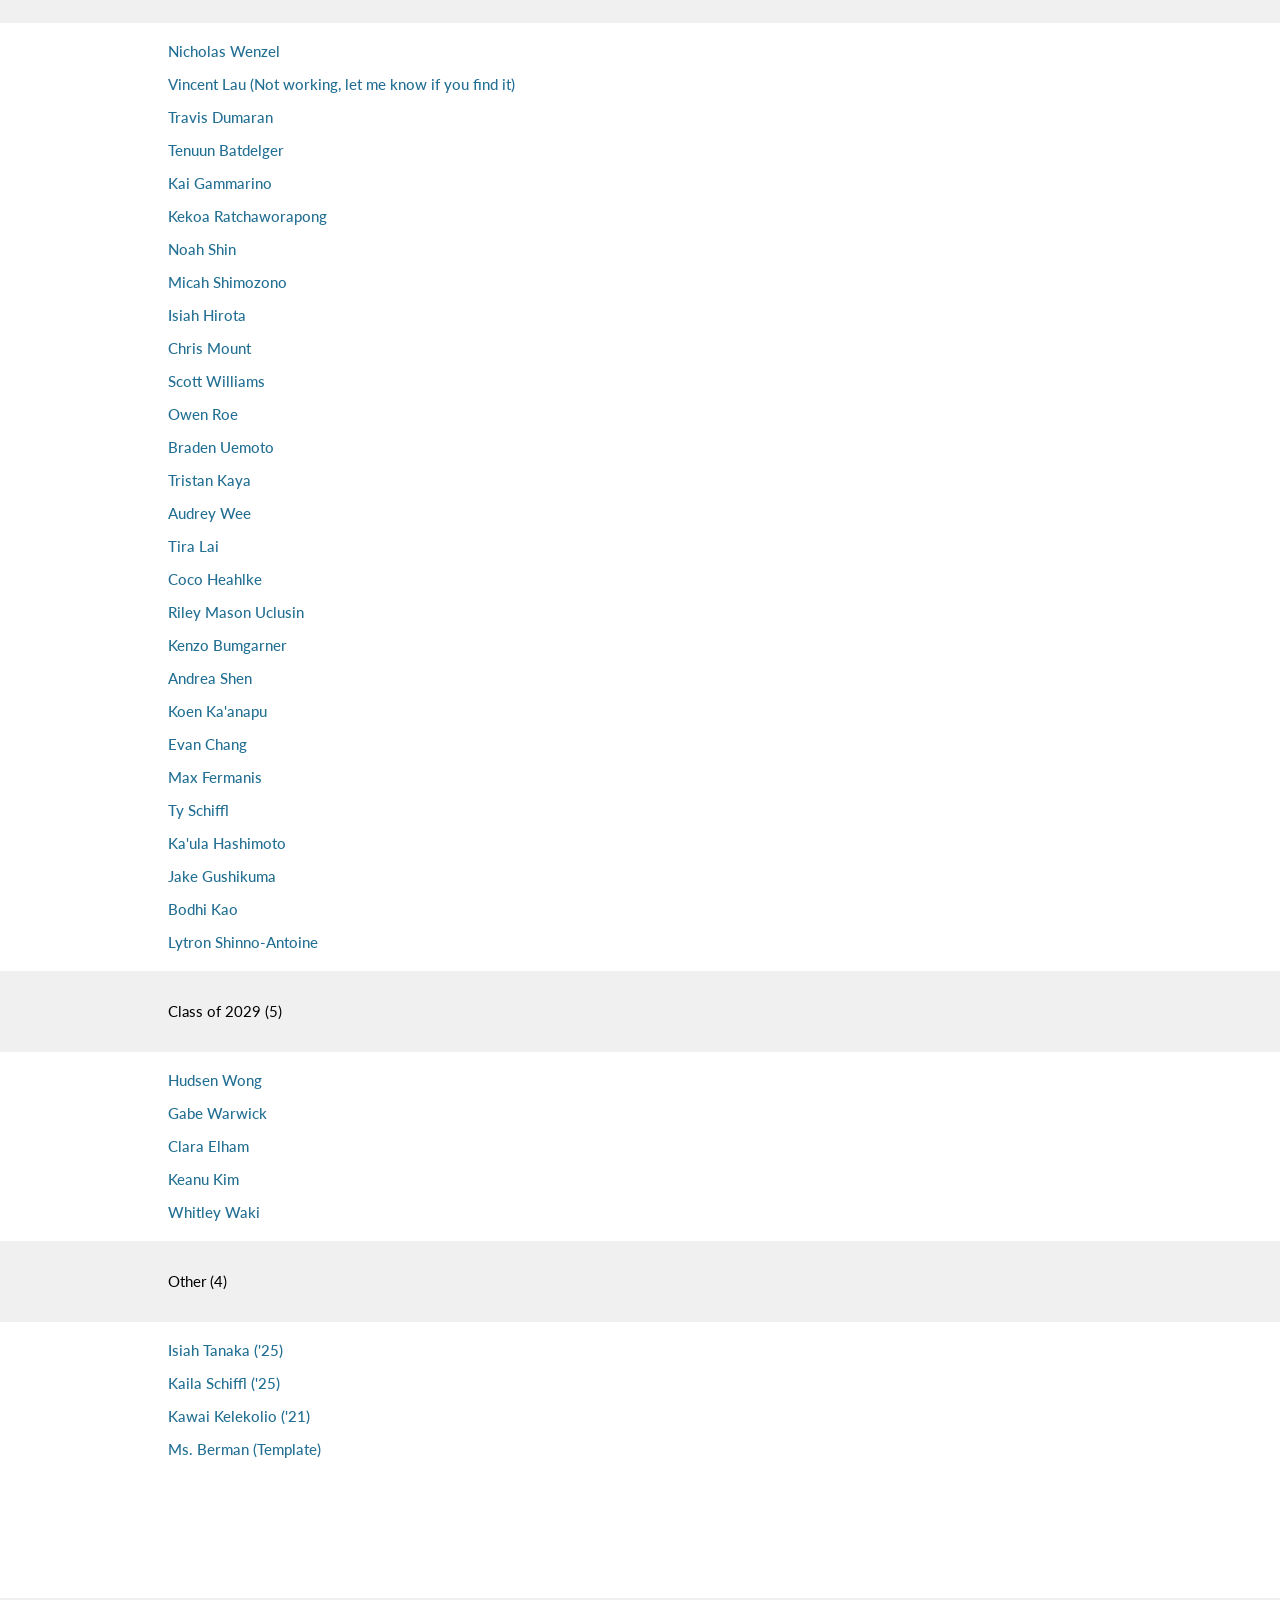
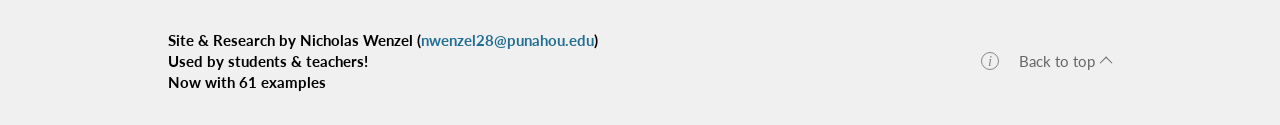
==== commit e08d23b3: "Add Dark Mode Option" ====
--- a/index.html
+++ b/index.html
@@ -5,6 +5,16 @@
   <meta charset="UTF-8">
   <title>Engineering Portfolio Collection</title>
   <link rel="stylesheet" href="style.css">
+  <script>
+    // Apply theme before first paint to prevent flash
+    (function() {
+      var mode = localStorage.getItem('theme-mode') || 'auto';
+      var resolved = mode === 'auto'
+        ? (window.matchMedia('(prefers-color-scheme: dark)').matches ? 'dark' : 'light')
+        : mode;
+      document.documentElement.setAttribute('data-theme', resolved);
+    })();
+  </script>
 </head>
 <body>
 
@@ -19,6 +29,10 @@
       <a href="index.html" class="active">Home</a>
       <a href="examples.html">Best Pages</a>
       <a href="numbers.html">2028</a>
+      <button class="theme-toggle" id="theme-toggle" title="Toggle theme" aria-label="Toggle theme">
+        <span class="theme-toggle-icon" id="theme-icon">☀️</span>
+        <span class="theme-toggle-label" id="theme-label">Light</span>
+      </button>
     </div>
   </div>
 </div>
@@ -53,6 +67,7 @@
   </div>
 </footer>
 
+<script src="theme.js"></script>
 <script src="script.js"></script>
 <script>
   window.addEventListener('scroll', function () {
--- a/style.css
+++ b/style.css
@@ -1,3 +1,40 @@
+/* ============================= */
+/* Theme Variables               */
+/* ============================= */
+
+:root {
+  --bg:           #ffffff;
+  --bg-sticky:    #ffffff;
+  --bg-section:   #f0f0f0;
+  --bg-banner:    #d8eaf2;
+  --text:         #000000;
+  --text-muted:   #666666;
+  --text-subtle:  #888888;
+  --text-desc:    #333333;
+  --accent:       #226f93;
+  --border:       #e0e0e0;
+  --banner-btn-border: #333333;
+  --banner-btn-text:   #333333;
+  --tooltip-bg:   #456;
+  --transition:   background-color 0.25s ease, color 0.25s ease, border-color 0.25s ease;
+}
+
+[data-theme="dark"] {
+  --bg:           #0f1117;
+  --bg-sticky:    #0f1117;
+  --bg-section:   #1e2330;
+  --bg-banner:    #1a2a38;
+  --text:         #e8eaf0;
+  --text-muted:   #9aa0b0;
+  --text-subtle:  #7a8090;
+  --text-desc:    #b8bcc8;
+  --accent:       #5aafd4;
+  --border:       #2e3448;
+  --banner-btn-border: #9aa0b0;
+  --banner-btn-text:   #c8ccd8;
+  --tooltip-bg:   #2a3550;
+}
+
 /* ============================= */
 /* Base Layout */
 /* ============================= */
@@ -5,10 +42,11 @@
 body {
   margin: 0;
   font-family: 'Lato', sans-serif;
-  background-color: #ffffff;
-  color: #000000;
+  background-color: var(--bg);
+  color: var(--text);
   font-weight: 500;
   font-size: 11pt;
+  transition: var(--transition);
 }
 
 /* ============================= */
@@ -19,7 +57,8 @@
   position: sticky;
   top: 0;
   z-index: 1000;
-  background-color: #ffffff;
+  background-color: var(--bg-sticky);
+  transition: var(--transition);
 }
 
 /* Top Row (Site name + Nav) */
@@ -34,7 +73,7 @@
 }
 
 .header-top.scrolled {
-  border-bottom-color: #e0e0e0;
+  border-bottom-color: var(--border);
 }
 
 /* Top Left Text */
@@ -51,7 +90,7 @@
   text-decoration: none;
   font-size: 12pt;
   font-weight: 300; /* Light by default */
-  color: #000000; /* Same as title */
+  color: var(--text); /* Same as title */
 }
 
 .top-nav a.active {
@@ -64,7 +103,7 @@
 }
 
 .top-nav a.active:hover {
-  color: #000000;
+  color: var(--text);
   font-weight: 700;
 }
 
@@ -76,7 +115,7 @@
   margin: 0;
   font-size: 55pt;
   font-weight: 300;
-  color: #226f93;
+  color: var(--accent);
   text-align: center;
   flex: 1;
 }
@@ -86,7 +125,7 @@
 /* ============================= */
 
 .banner {
-  background-color: #d8eaf2;
+  background-color: var(--bg-banner);
   padding: 14px 1in;
   font-size: 11pt;
   font-weight: 500;
@@ -95,19 +134,21 @@
   align-items: center;
   gap: 28px;
   min-height: 15px;
+  transition: var(--transition);
 }
 
 .banner-btn {
-  border: 1px solid #333;
+  border: 1px solid var(--banner-btn-border);
   padding: 8px 24px;
   font-size: 11pt;
   font-weight: 500;
   text-decoration: none;
-  color: #333;
+  color: var(--banner-btn-text);
   white-space: nowrap;
   margin-left: 0;
   border-radius: 5px;
   flex-shrink: 0;
+  transition: var(--transition);
 }
 
 .banner-btn:hover {
@@ -163,21 +204,23 @@
 /* ============================= */
 
 h2 {
-  background-color: #f0f0f0;
+  background-color: var(--bg-section);
   padding: 32px 1.75in;
   margin: 20px -1.75in 20px -1.75in;
   font-size: 11pt;
   font-weight: 400;
+  transition: var(--transition);
 }
 
 h3 {
-  background-color: #f0f0f0;
+  background-color: var(--bg-section);
   padding: 32px 1.75in;
   margin: 20px -1.75in 20px -1.75in;
   font-size: 11pt;
   font-weight: 700;
   font-family: 'Bree Serif', serif;
   text-align: center;
+  transition: var(--transition);
 }
 
 /* ============================= */
@@ -203,7 +246,7 @@
 }
 
 a {
-  color: #226f93; /* same as title */
+  color: var(--accent); /* same as title */
   text-decoration: none;
 }
 
@@ -229,8 +272,9 @@
   justify-content: space-between;
   align-items: center;
   padding: 30px 1.75in;
-  background-color: #f0f0f0;
+  background-color: var(--bg-section);
   margin-top: 60px;
+  transition: var(--transition);
 }
 
 .footer-left p {
@@ -241,7 +285,7 @@
 }
 
 .footer-left a {
-  color: #226f93;
+  color: var(--accent);
   font-weight: 700;
 }
 
@@ -256,7 +300,7 @@
   font-family: 'Lato', sans-serif;
   font-size: 11pt;
   font-weight: 400;
-  color: #666666;
+  color: var(--text-muted);
   text-decoration: none;
   display: flex;
   align-items: center;
@@ -265,7 +309,7 @@
 }
 
 .footer-top-btn:hover {
-  color: #000000;
+  color: var(--text);
   text-decoration: none;
 }
 
@@ -290,7 +334,7 @@
   width: 16px;
   height: 16px;
   border-radius: 50%;
-  border: 1px solid #888888;
+  border: 1px solid var(--text-subtle);
   display: flex;
   align-items: center;
   justify-content: center;
@@ -301,7 +345,7 @@
   font-family: Georgia, serif;
   font-style: italic;
   font-size: 11pt;
-  color: #888888;
+  color: var(--text-subtle);
   line-height: 1;
   user-select: none;
 }
@@ -311,7 +355,7 @@
   position: absolute;
   bottom: calc(100% + 8px);
   right: 0;
-  background-color: #456;
+  background-color: var(--tooltip-bg);
   color: #fff;
   font-size: 9.5pt;
   font-weight: 300;
@@ -346,7 +390,7 @@
   font-size: 11pt;
   font-weight: 400;
   font-family: 'Lato', sans-serif;
-  color: #666666;
+  color: var(--text-muted);
   text-align: right;
 }
 
@@ -374,7 +418,7 @@
   aspect-ratio: 16 / 8.8;
   overflow: hidden;
   border-radius: 12px;
-  background-color: #cccccc;
+  background-color: var(--bg-section);
 }
 
 .example-img {
@@ -387,7 +431,7 @@
 
 .example-info {
   flex: 1.3;
-  background-color: #f0f0f0;
+  background-color: var(--bg-section);
   border-radius: 12px;
   padding: 36px 40px;
   display: flex;
@@ -395,6 +439,7 @@
   justify-content: center;
   gap: 10px;
   min-width: 0;
+  transition: var(--transition);
 }
 
 .example-category {
@@ -402,7 +447,7 @@
   font-weight: 700;
   text-transform: uppercase;
   letter-spacing: 0.08em;
-  color: #888888;
+  color: var(--text-subtle);
   margin: 0;
   padding: 0;
 }
@@ -410,7 +455,7 @@
 .example-name {
   font-size: 16pt;
   font-weight: 300;
-  color: #226f93;
+  color: var(--accent);
   text-decoration: none;
   display: block;
   line-height: 1.2;
@@ -423,8 +468,43 @@
 .example-desc {
   font-size: 11pt;
   font-weight: 400;
-  color: #333333;
+  color: var(--text-desc);
   line-height: 1.6;
   margin: 0;
   padding: 0;
+}
+/* ============================= */
+/* Theme Toggle Button           */
+/* ============================= */
+
+.theme-toggle {
+  background: none;
+  border: none;
+  cursor: pointer;
+  padding: 4px 8px;
+  margin-left: 20px;
+  display: flex;
+  align-items: center;
+  gap: 6px;
+  color: var(--text);
+  font-family: 'Lato', sans-serif;
+  font-size: 10pt;
+  font-weight: 300;
+  border-radius: 20px;
+  transition: background-color 0.15s ease, color 0.15s ease;
+  white-space: nowrap;
+}
+
+.theme-toggle:hover {
+  background-color: var(--bg-section);
+}
+
+.theme-toggle-icon {
+  font-size: 14pt;
+  line-height: 1;
+}
+
+.theme-toggle-label {
+  font-size: 10pt;
+  color: var(--text-muted);
 }
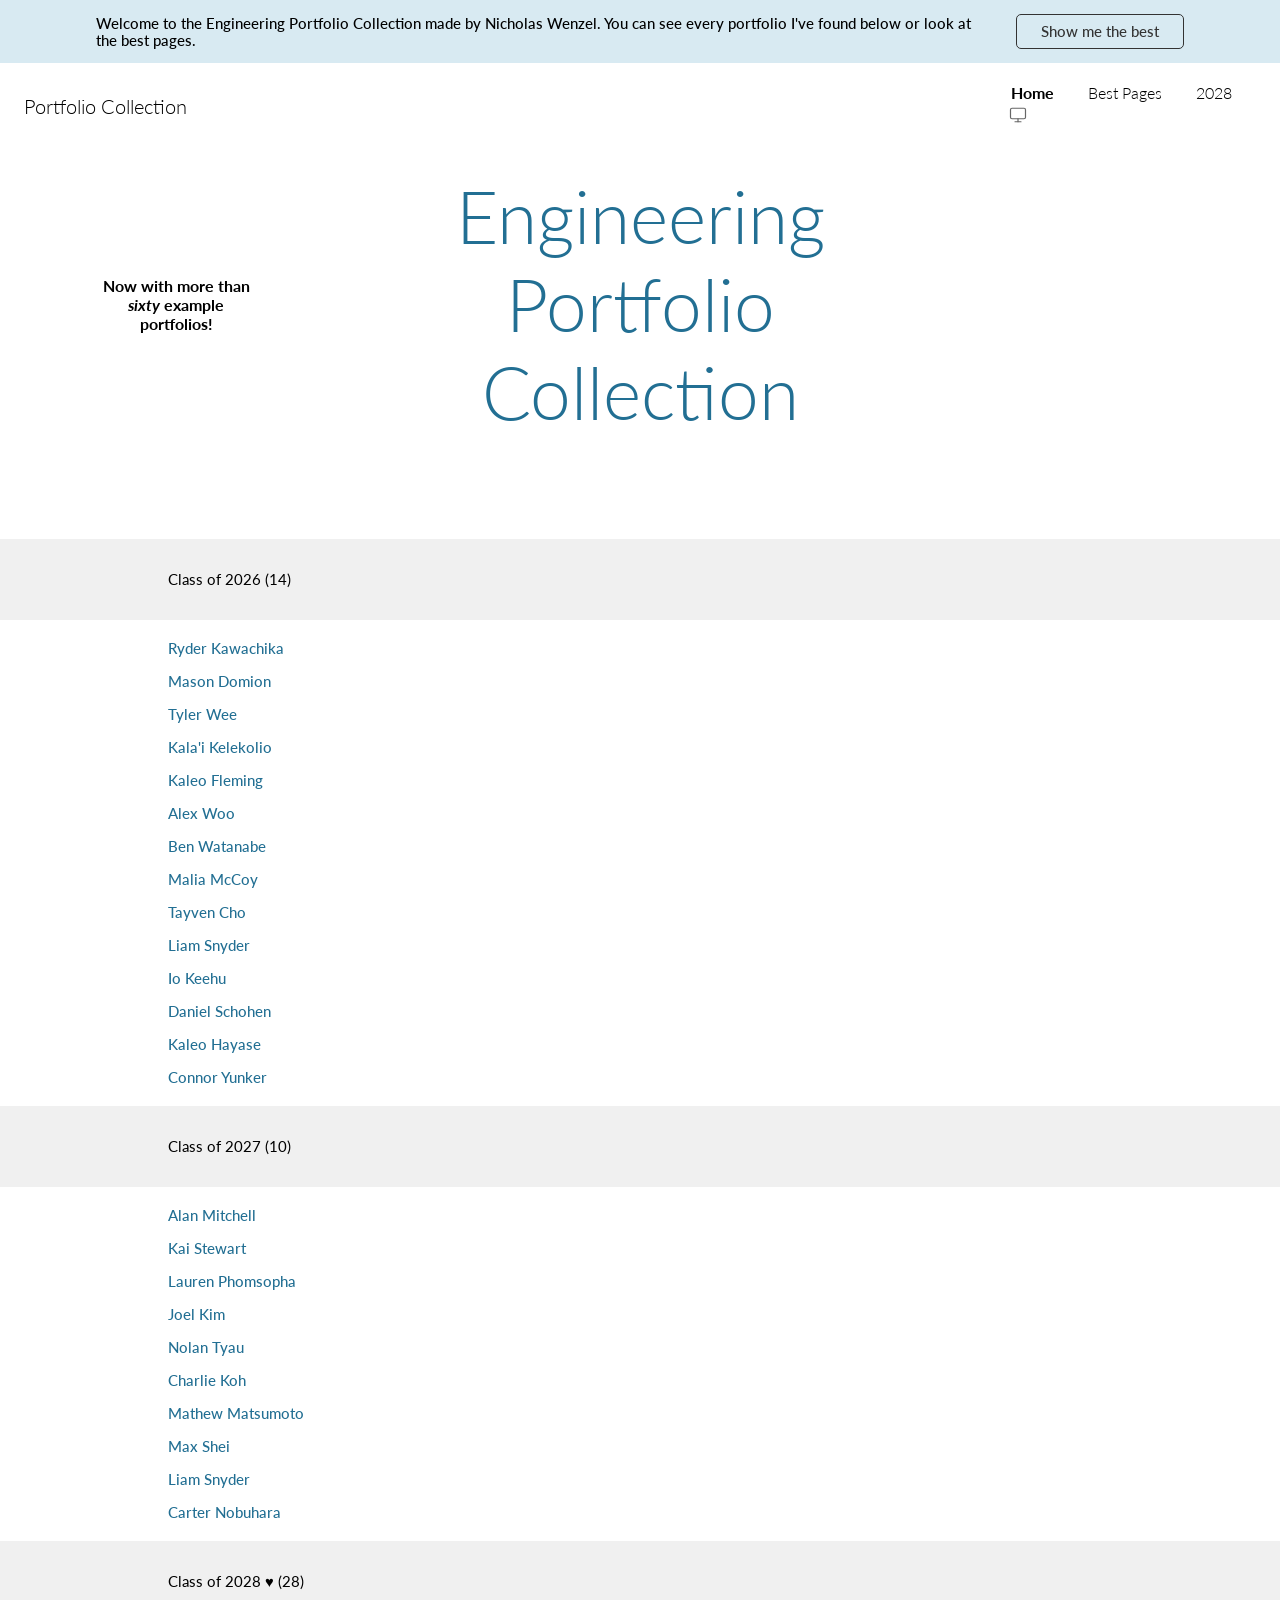
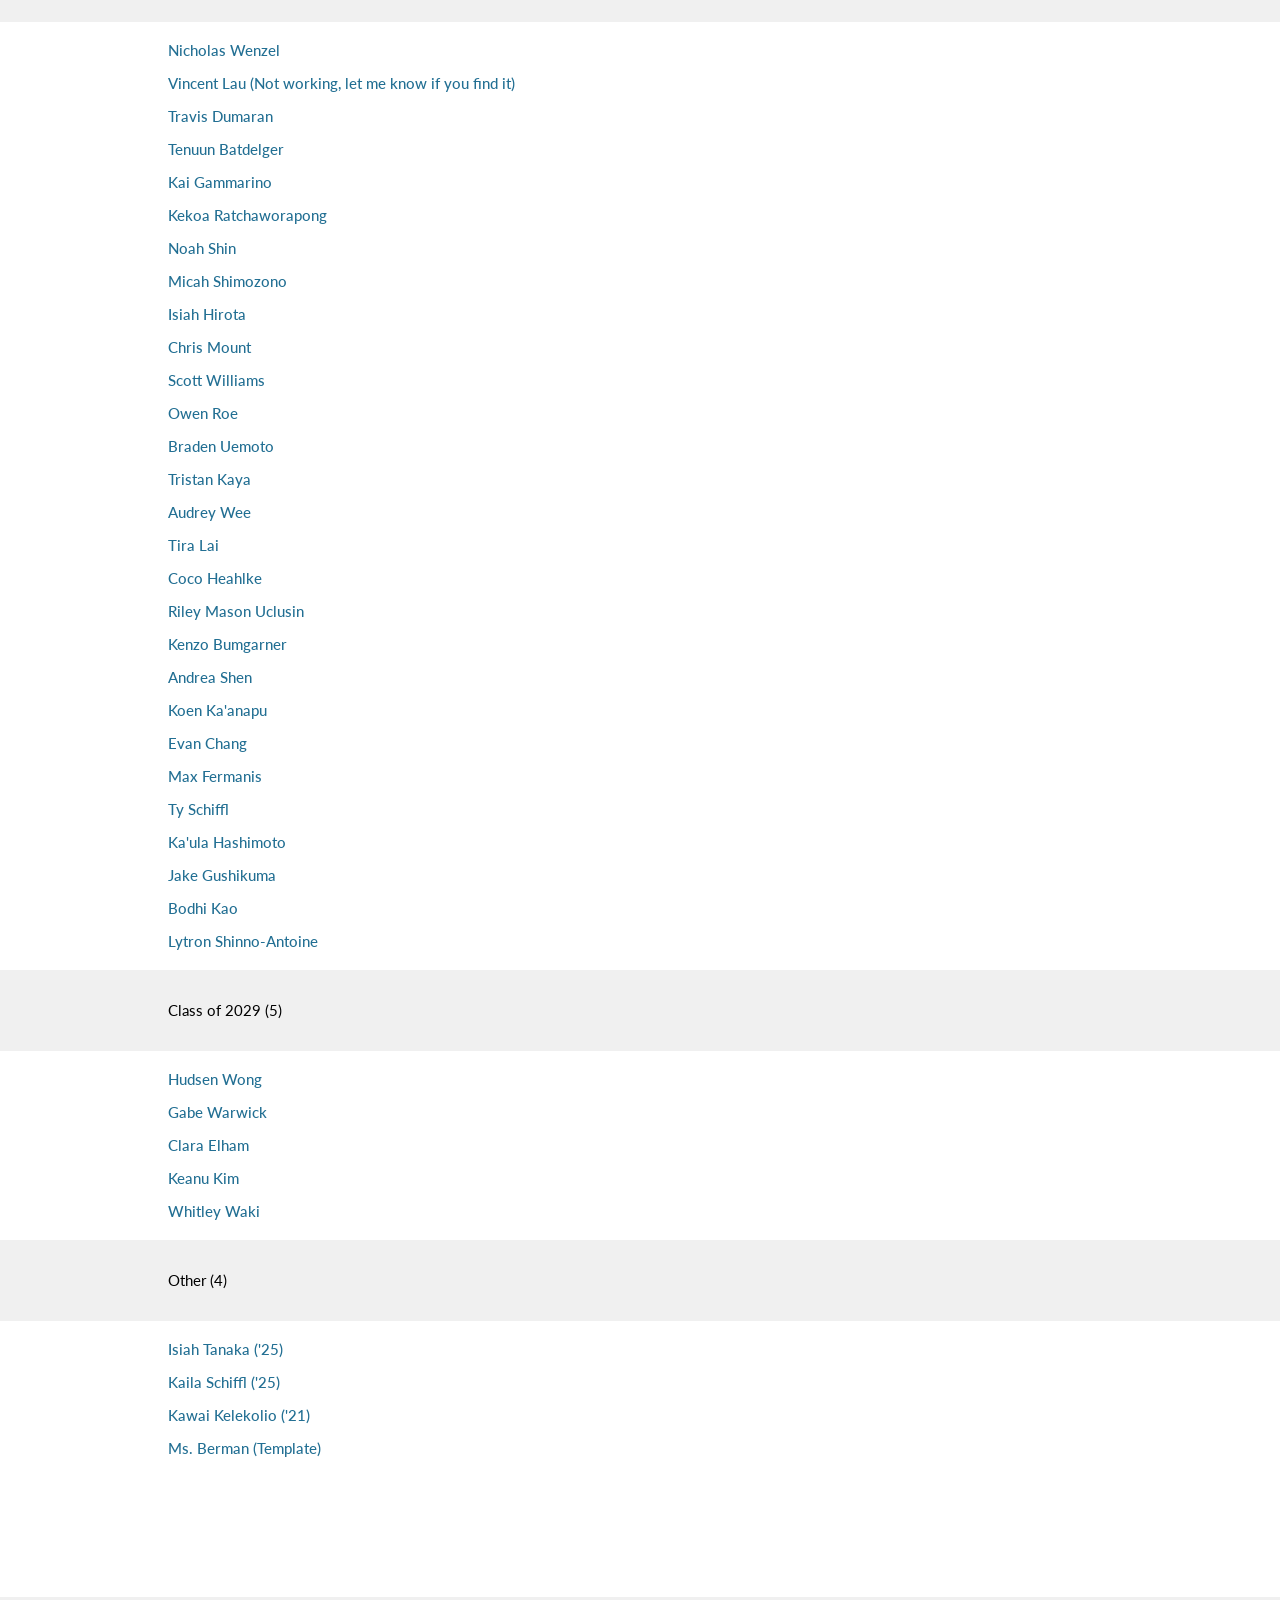
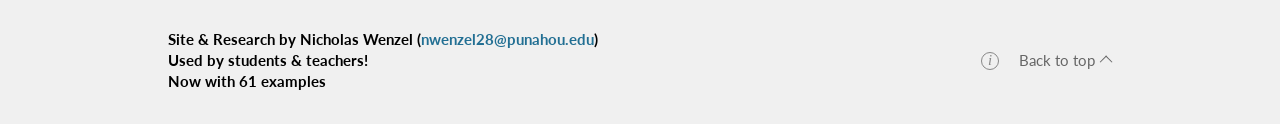
==== commit 9af022b6: "Dark Mode Update" ====
--- a/index.html
+++ b/index.html
@@ -29,9 +29,13 @@
       <a href="index.html" class="active">Home</a>
       <a href="examples.html">Best Pages</a>
       <a href="numbers.html">2028</a>
-      <button class="theme-toggle" id="theme-toggle" title="Toggle theme" aria-label="Toggle theme">
-        <span class="theme-toggle-icon" id="theme-icon">☀️</span>
-        <span class="theme-toggle-label" id="theme-label">Light</span>
+      <button class="theme-toggle" id="theme-toggle" data-mode="auto" title="Toggle theme" aria-label="Toggle theme">
+        <!-- Sun (light) -->
+        <svg class="icon-sun" viewBox="0 0 24 24"><circle cx="12" cy="12" r="4.5"/><line x1="12" y1="2" x2="12" y2="5"/><line x1="12" y1="19" x2="12" y2="22"/><line x1="4.22" y1="4.22" x2="6.34" y2="6.34"/><line x1="17.66" y1="17.66" x2="19.78" y2="19.78"/><line x1="2" y1="12" x2="5" y2="12"/><line x1="19" y1="12" x2="22" y2="12"/><line x1="4.22" y1="19.78" x2="6.34" y2="17.66"/><line x1="17.66" y1="6.34" x2="19.78" y2="4.22"/></svg>
+        <!-- Moon (dark) -->
+        <svg class="icon-moon" viewBox="0 0 24 24"><path d="M21 12.79A9 9 0 1 1 11.21 3a7 7 0 0 0 9.79 9.79z"/></svg>
+        <!-- Monitor (auto) -->
+        <svg class="icon-auto" viewBox="0 0 24 24"><rect x="2" y="3" width="20" height="14" rx="2"/><line x1="8" y1="21" x2="16" y2="21"/><line x1="12" y1="17" x2="12" y2="21"/></svg>
       </button>
     </div>
   </div>
--- a/style.css
+++ b/style.css
@@ -20,19 +20,19 @@
 }
 
 [data-theme="dark"] {
-  --bg:           #0f1117;
-  --bg-sticky:    #0f1117;
-  --bg-section:   #1e2330;
-  --bg-banner:    #1a2a38;
-  --text:         #e8eaf0;
-  --text-muted:   #9aa0b0;
-  --text-subtle:  #7a8090;
-  --text-desc:    #b8bcc8;
-  --accent:       #5aafd4;
-  --border:       #2e3448;
-  --banner-btn-border: #9aa0b0;
-  --banner-btn-text:   #c8ccd8;
-  --tooltip-bg:   #2a3550;
+  --bg:           #141414;
+  --bg-sticky:    #141414;
+  --bg-section:   #1f1f1f;
+  --bg-banner:    #1a1a1a;
+  --text:         #e2e2e2;
+  --text-muted:   #888888;
+  --text-subtle:  #666666;
+  --text-desc:    #aaaaaa;
+  --accent:       #4fa8cc;
+  --border:       #2e2e2e;
+  --banner-btn-border: #555555;
+  --banner-btn-text:   #bbbbbb;
+  --tooltip-bg:   #2a2a2a;
 }
 
 /* ============================= */
@@ -481,30 +481,40 @@
   background: none;
   border: none;
   cursor: pointer;
-  padding: 4px 8px;
-  margin-left: 20px;
-  display: flex;
-  align-items: center;
-  gap: 6px;
+  padding: 4px;
+  margin-left: 24px;
+  display: flex;
+  align-items: center;
+  justify-content: center;
+  color: var(--text-muted);
+  border-radius: 6px;
+  transition: color 0.2s ease, background-color 0.2s ease;
+  flex-shrink: 0;
+}
+
+.theme-toggle:hover {
   color: var(--text);
-  font-family: 'Lato', sans-serif;
-  font-size: 10pt;
-  font-weight: 300;
-  border-radius: 20px;
-  transition: background-color 0.15s ease, color 0.15s ease;
-  white-space: nowrap;
-}
-
-.theme-toggle:hover {
   background-color: var(--bg-section);
 }
 
-.theme-toggle-icon {
-  font-size: 14pt;
-  line-height: 1;
-}
-
-.theme-toggle-label {
-  font-size: 10pt;
-  color: var(--text-muted);
-}+.theme-toggle svg {
+  width: 18px;
+  height: 18px;
+  display: block;
+  stroke: currentColor;
+  fill: none;
+  stroke-width: 1.6;
+  stroke-linecap: round;
+  stroke-linejoin: round;
+  transition: color 0.2s ease;
+}
+
+/* Hide all icons by default, show only the active one */
+.theme-toggle .icon-sun,
+.theme-toggle .icon-moon,
+.theme-toggle .icon-auto {
+  display: none;
+}
+.theme-toggle[data-mode="light"] .icon-sun  { display: block; }
+.theme-toggle[data-mode="dark"]  .icon-moon { display: block; }
+.theme-toggle[data-mode="auto"]  .icon-auto { display: block; }
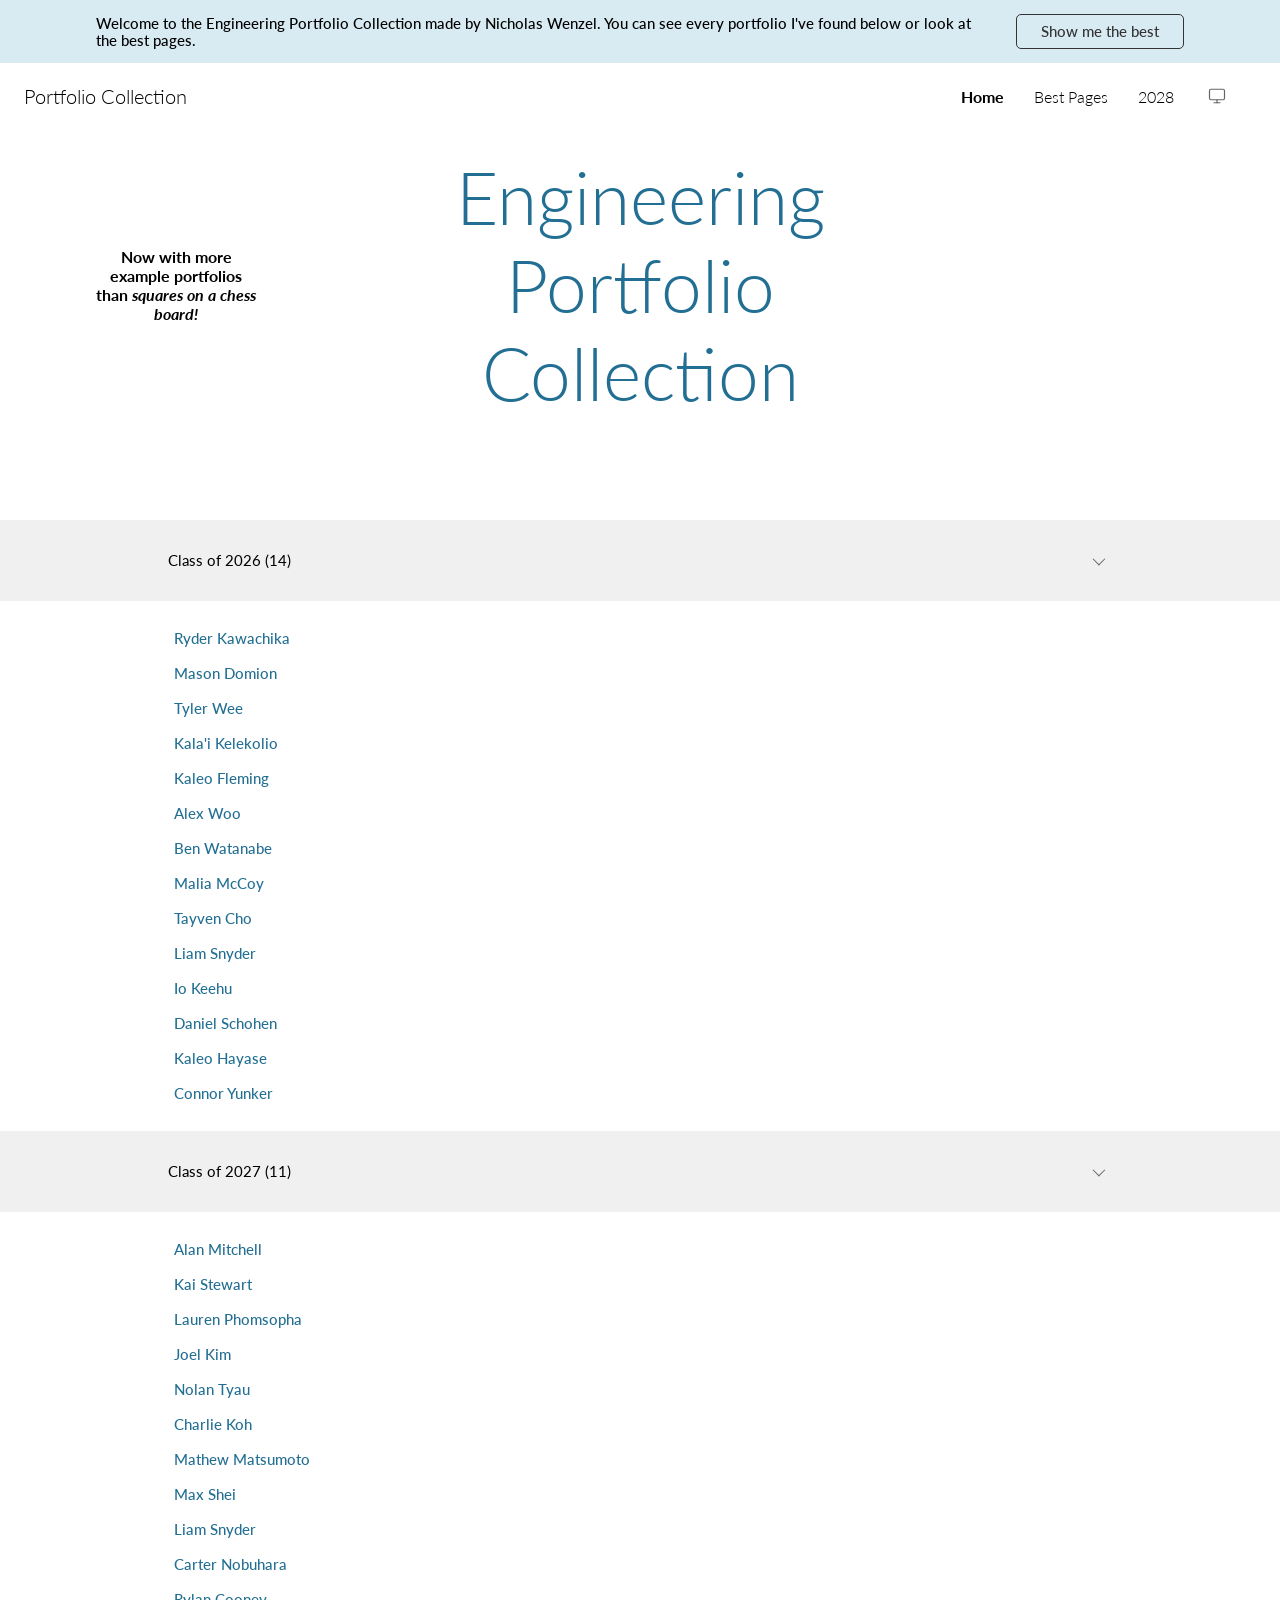
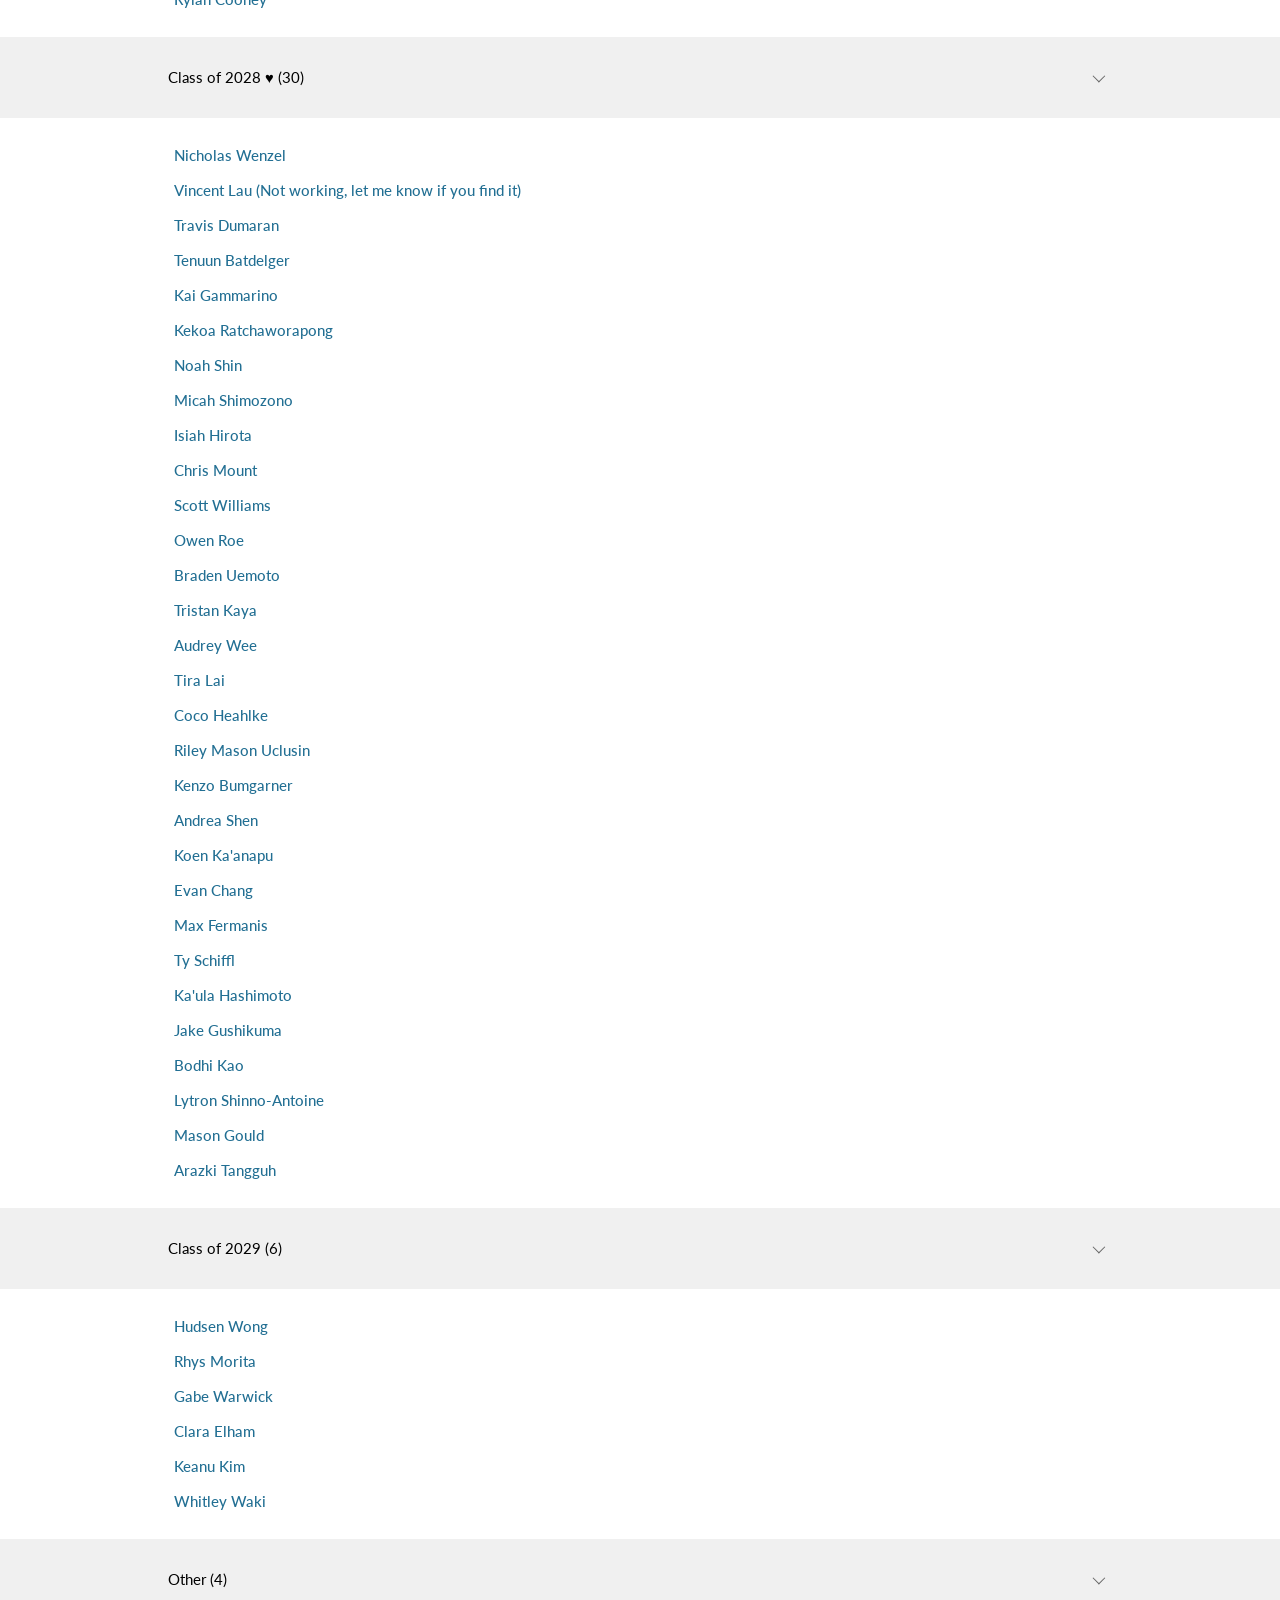
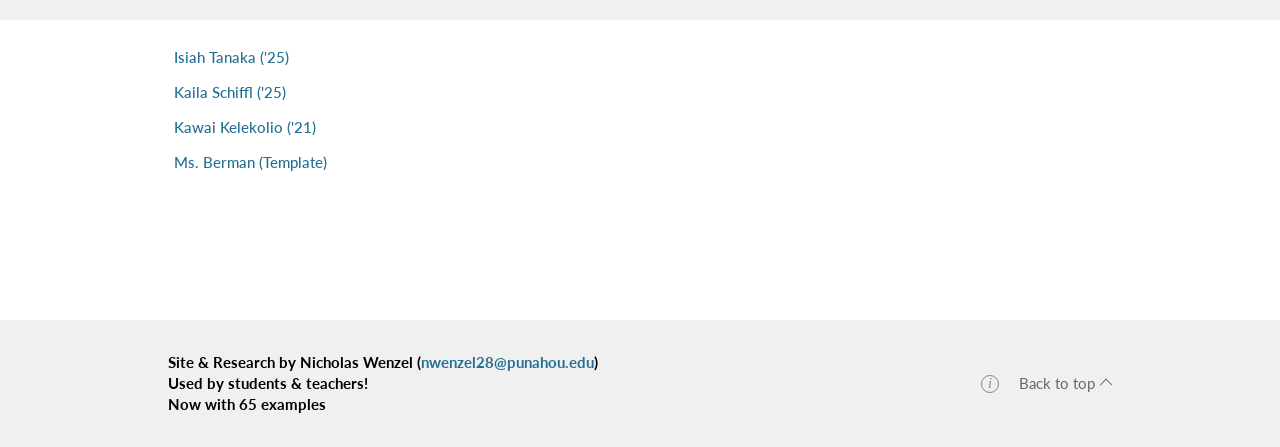
==== commit 2d5381e6: "Update portfolio message in index.html" ====
--- a/index.html
+++ b/index.html
@@ -45,7 +45,7 @@
 
   <div class="hero">
     <div class="hero-side">
-      <p style="text-align: center;"><strong>Now with more than <em>sixty</em> example portfolios!</strong></p>
+      <p style="text-align: center;"><strong>Now with more example portfolios than <em>squares on a chess board!</em></strong></p>
     </div>
     <h1 style="text-align: center;">Engineering Portfolio<br>Collection</h1>
   </div>
@@ -88,4 +88,4 @@
   document.getElementById('footer-tooltip').textContent = tooltipText;
 </script>
 </body>
-</html>+</html>
--- a/style.css
+++ b/style.css
@@ -17,26 +17,28 @@
   --banner-btn-text:   #333333;
   --tooltip-bg:   #456;
   --transition:   background-color 0.25s ease, color 0.25s ease, border-color 0.25s ease;
+  --li-hover-bg:  #f5f5f5;
 }
 
 [data-theme="dark"] {
-  --bg:           #141414;
-  --bg-sticky:    #141414;
-  --bg-section:   #1f1f1f;
-  --bg-banner:    #1a1a1a;
-  --text:         #e2e2e2;
-  --text-muted:   #888888;
-  --text-subtle:  #666666;
-  --text-desc:    #aaaaaa;
-  --accent:       #4fa8cc;
-  --border:       #2e2e2e;
-  --banner-btn-border: #555555;
-  --banner-btn-text:   #bbbbbb;
-  --tooltip-bg:   #2a2a2a;
-}
-
-/* ============================= */
-/* Base Layout */
+  --bg:           #121212;
+  --bg-sticky:    #1a1a1a;
+  --bg-section:   #1e1e1e;
+  --bg-banner:    #1e1e1e;
+  --text:         #e0e0e0;
+  --text-muted:   #999999;
+  --text-subtle:  #6b6b6b;
+  --text-desc:    #c0c0c0;
+  --accent:       #6ab0d4;
+  --border:       #2c2c2c;
+  --banner-btn-border: #4a4a4a;
+  --banner-btn-text:   #c0c0c0;
+  --tooltip-bg:   #2e2e2e;
+  --li-hover-bg:  #1e1e1e;
+}
+
+/* ============================= */
+/* Page Transition               */
 /* ============================= */
 
 body {
@@ -79,22 +81,27 @@
 /* Top Left Text */
 
 .site-name {
-  font-weight: 300; /* Lato Light */
+  font-weight: 300;
   font-size: 15pt;
 }
 
 /* Top Right Navigation */
+
+.top-nav {
+  display: flex;
+  align-items: center;
+}
 
 .top-nav a {
   margin-left: 30px;
   text-decoration: none;
   font-size: 12pt;
-  font-weight: 300; /* Light by default */
-  color: var(--text); /* Same as title */
+  font-weight: 300;
+  color: var(--text);
 }
 
 .top-nav a.active {
-  font-weight: 700; /* Bold current page */
+  font-weight: 700;
 }
 
 .top-nav a:hover {
@@ -107,8 +114,15 @@
   font-weight: 700;
 }
 
-/* ============================= */
-/* Title */
+[data-theme="dark"] .top-nav a {
+  font-weight: 400;
+}
+[data-theme="dark"] .top-nav a.active {
+  font-weight: 700;
+}
+
+/* ============================= */
+/* Title                         */
 /* ============================= */
 
 h1 {
@@ -121,7 +135,7 @@
 }
 
 /* ============================= */
-/* Banner */
+/* Banner                        */
 /* ============================= */
 
 .banner {
@@ -157,11 +171,10 @@
   text-decoration: none;
   font-weight: 700;
   padding: 8px 22px;
-
-}
-
-/* ============================= */
-/* Hero Section */
+}
+
+/* ============================= */
+/* Hero Section                  */
 /* ============================= */
 
 .hero {
@@ -192,15 +205,16 @@
 }
 
 /* ============================= */
-/* Main Content */
+/* Main Content                  */
 /* ============================= */
 
 main {
-  padding: 60px 1.75in; /* 1 inch margin */
-}
-
-/* ============================= */
-/* Section Headers */
+  padding: 60px 1.75in;
+}
+
+/* ============================= */
+/* Section Headers (h2 with      */
+/* down-arrow scroll button)     */
 /* ============================= */
 
 h2 {
@@ -210,6 +224,9 @@
   font-size: 11pt;
   font-weight: 400;
   transition: var(--transition);
+  display: flex;
+  justify-content: space-between;
+  align-items: center;
 }
 
 h3 {
@@ -223,8 +240,36 @@
   transition: var(--transition);
 }
 
-/* ============================= */
-/* Section Layout */
+/* Down-arrow button inside h2 */
+.h2-scroll-btn {
+  background: none;
+  border: none;
+  cursor: pointer;
+  padding: 0;
+  margin-right: 0.1in;
+  color: var(--text-muted);
+  display: flex;
+  align-items: center;
+  transition: color 0.15s ease;
+  flex-shrink: 0;
+}
+
+.h2-scroll-btn:hover {
+  color: var(--text);
+}
+
+/* Down arrow — same stroke style as .footer-arrow */
+.h2-down-arrow {
+  display: inline-block;
+  width: 8px;
+  height: 8px;
+  border-right: 1px solid currentColor;
+  border-bottom: 1px solid currentColor;
+  transform: rotate(45deg) translateY(-2px);
+}
+
+/* ============================= */
+/* Section Layout                */
 /* ============================= */
 
 section {
@@ -233,20 +278,37 @@
 
 ul {
   list-style: none;
-  padding-left: 0
-}
-
-/* ============================= */
-/* Lists */
+  padding-left: 0;
+}
+
+/* ============================= */
+/* Lists — hover states          */
 /* ============================= */
 
 li {
-  margin: 16px 0;
-  font-size: 11pt;
-}
-
+  margin: 0;
+  font-size: 11pt;
+}
+
+/* Hover row — background + left indent */
+li a {
+  display: block;
+  padding: 9px 10px 9px 6px;
+  border-radius: 5px;
+  color: var(--accent);
+  text-decoration: none;
+  transition: background-color 0.13s ease, padding-left 0.13s ease, color 0.13s ease;
+}
+
+li a:hover {
+  background-color: var(--li-hover-bg);
+  padding-left: 14px;
+  text-decoration: none;
+}
+
+/* Keep general anchor styles for non-list links */
 a {
-  color: var(--accent); /* same as title */
+  color: var(--accent);
   text-decoration: none;
 }
 
@@ -255,7 +317,7 @@
 }
 
 /* ============================= */
-/* Paragraphs */
+/* Paragraphs                    */
 /* ============================= */
 
 p {
@@ -264,7 +326,7 @@
 }
 
 /* ============================= */
-/* Footer */
+/* Footer                        */
 /* ============================= */
 
 .site-footer {
@@ -295,7 +357,6 @@
   gap: 20px;
 }
 
-/* Back to top button - use color change instead of font-weight to avoid layout shift */
 .footer-top-btn {
   font-family: 'Lato', sans-serif;
   font-size: 11pt;
@@ -313,7 +374,7 @@
   text-decoration: none;
 }
 
-/* Thin CSS arrow instead of unicode */
+/* Up arrow */
 .footer-arrow {
   display: inline-block;
   width: 8px;
@@ -323,7 +384,7 @@
   transform: rotate(45deg) translateY(2px);
 }
 
-/* Info icon - clean CSS circle */
+/* Info icon */
 .footer-info-wrap {
   position: relative;
   display: flex;
@@ -368,6 +429,7 @@
 .footer-info-wrap:hover .footer-tooltip {
   display: block;
 }
+
 /* ============================= */
 /* Expressions (2028 equivalent) */
 /* ============================= */
@@ -473,6 +535,7 @@
   margin: 0;
   padding: 0;
 }
+
 /* ============================= */
 /* Theme Toggle Button           */
 /* ============================= */
@@ -481,8 +544,8 @@
   background: none;
   border: none;
   cursor: pointer;
-  padding: 4px;
-  margin-left: 24px;
+  padding: 4px 6px;
+  margin-left: 28px;
   display: flex;
   align-items: center;
   justify-content: center;
@@ -490,6 +553,7 @@
   border-radius: 6px;
   transition: color 0.2s ease, background-color 0.2s ease;
   flex-shrink: 0;
+  line-height: 1;
 }
 
 .theme-toggle:hover {
@@ -506,10 +570,8 @@
   stroke-width: 1.6;
   stroke-linecap: round;
   stroke-linejoin: round;
-  transition: color 0.2s ease;
-}
-
-/* Hide all icons by default, show only the active one */
+}
+
 .theme-toggle .icon-sun,
 .theme-toggle .icon-moon,
 .theme-toggle .icon-auto {
@@ -517,4 +579,237 @@
 }
 .theme-toggle[data-mode="light"] .icon-sun  { display: block; }
 .theme-toggle[data-mode="dark"]  .icon-moon { display: block; }
-.theme-toggle[data-mode="auto"]  .icon-auto { display: block; }+.theme-toggle[data-mode="auto"]  .icon-auto { display: block; }
+
+/* ============================= */
+/* Responsive / Mobile           */
+/* ============================= */
+
+@media (max-width: 768px) {
+
+  /* Nav: stack site name + nav vertically, tighter padding */
+  .header-top {
+    flex-wrap: wrap;
+    padding: 14px 16px;
+    gap: 8px;
+  }
+
+  .site-name {
+    font-size: 13pt;
+  }
+
+  .top-nav a {
+    margin-left: 16px;
+    font-size: 11pt;
+  }
+
+  .top-nav a:first-child {
+    margin-left: 0;
+  }
+
+  /* Banner: single column */
+  .banner {
+    flex-direction: column;
+    padding: 12px 16px;
+    gap: 10px;
+    text-align: center;
+  }
+
+  /* Hero: shrink title */
+  .hero {
+    flex-direction: column;
+    padding: 24px 16px;
+    min-height: 0;
+    gap: 8px;
+  }
+
+  .hero h1 {
+    position: static;
+    transform: none;
+    font-size: 32pt;
+  }
+
+  .hero-side {
+    width: auto;
+    margin: 0;
+    text-align: center;
+    font-size: 12pt;
+  }
+
+  /* Main: swap inch margins for small px padding */
+  main {
+    padding: 32px 16px;
+  }
+
+  /* Section headers: restore padding in px */
+  h2 {
+    padding: 20px 16px;
+    margin: 16px -16px 16px -16px;
+  }
+
+  h3 {
+    padding: 20px 16px;
+    margin: 16px -16px 16px -16px;
+  }
+
+  /* Footer: stack vertically */
+  .site-footer {
+    flex-direction: column;
+    align-items: flex-start;
+    gap: 16px;
+    padding: 24px 16px;
+  }
+
+  .footer-right {
+    width: 100%;
+    justify-content: space-between;
+  }
+
+  /* Example cards: stack image above info */
+  .example-card {
+    flex-direction: column;
+  }
+
+  .example-img-wrap {
+    aspect-ratio: 16 / 9;
+  }
+
+  .example-info {
+    padding: 20px 20px;
+  }
+
+  #examples-container {
+    padding: 24px 16px;
+  }
+}
+
+@media (max-width: 480px) {
+  h1 {
+    font-size: 26pt;
+  }
+
+  .top-nav {
+    flex-wrap: wrap;
+    gap: 4px;
+  }
+
+  .top-nav a {
+    margin-left: 12px;
+    font-size: 10.5pt;
+  }
+}
+
+/* ============================= */
+/* @ Search Bar                  */
+/* ============================= */
+
+.search-bar-wrap {
+  position: fixed;
+  top: 0;
+  left: 0;
+  right: 0;
+  z-index: 2000;
+  display: flex;
+  justify-content: center;
+  pointer-events: none;
+  /* offset clears the sticky header — set via JS */
+  padding-top: var(--search-top, 80px);
+}
+
+.search-bar-wrap.visible {
+  pointer-events: all;
+}
+
+.search-bar-inner {
+  display: flex;
+  align-items: center;
+  gap: 12px;
+  background-color: var(--bg-sticky);
+  border: 1px solid var(--border);
+  border-radius: 10px;
+  padding: 10px 16px;
+  width: min(480px, calc(100vw - 48px));
+  box-shadow: 0 4px 24px rgba(0, 0, 0, 0.10);
+
+  /* Hidden state */
+  opacity: 0;
+  transform: translateY(-8px);
+  transition: opacity 0.15s ease, transform 0.15s ease;
+}
+
+[data-theme="dark"] .search-bar-inner {
+  box-shadow: 0 4px 24px rgba(0, 0, 0, 0.40);
+}
+
+.search-bar-wrap.visible .search-bar-inner {
+  opacity: 1;
+  transform: translateY(0);
+}
+
+/* @ trigger hint */
+.search-at-hint {
+  font-size: 13pt;
+  font-weight: 300;
+  color: var(--accent);
+  line-height: 1;
+  user-select: none;
+  flex-shrink: 0;
+}
+
+/* the actual input */
+.search-input {
+  flex: 1;
+  border: none;
+  outline: none;
+  background: transparent;
+  font-family: 'Lato', sans-serif;
+  font-size: 12pt;
+  font-weight: 300;
+  color: var(--text);
+  caret-color: var(--accent);
+  min-width: 0;
+}
+
+.search-input::placeholder {
+  color: var(--text-subtle);
+}
+
+/* match counter */
+.search-count {
+  font-size: 9.5pt;
+  font-weight: 400;
+  color: var(--text-subtle);
+  white-space: nowrap;
+  flex-shrink: 0;
+  min-width: 48px;
+  text-align: right;
+}
+
+.search-count.no-results {
+  color: #c0666a;
+}
+
+/* Escape hint */
+.search-esc-hint {
+  font-size: 8.5pt;
+  font-weight: 400;
+  color: var(--text-subtle);
+  border: 1px solid var(--border);
+  border-radius: 4px;
+  padding: 2px 5px;
+  white-space: nowrap;
+  flex-shrink: 0;
+  line-height: 1.4;
+}
+
+/* Hidden li during search */
+li.search-hidden {
+  display: none;
+}
+
+/* Highlight matching text */
+.search-highlight {
+  background-color: transparent;
+  color: var(--accent);
+  font-weight: 700;
+}
